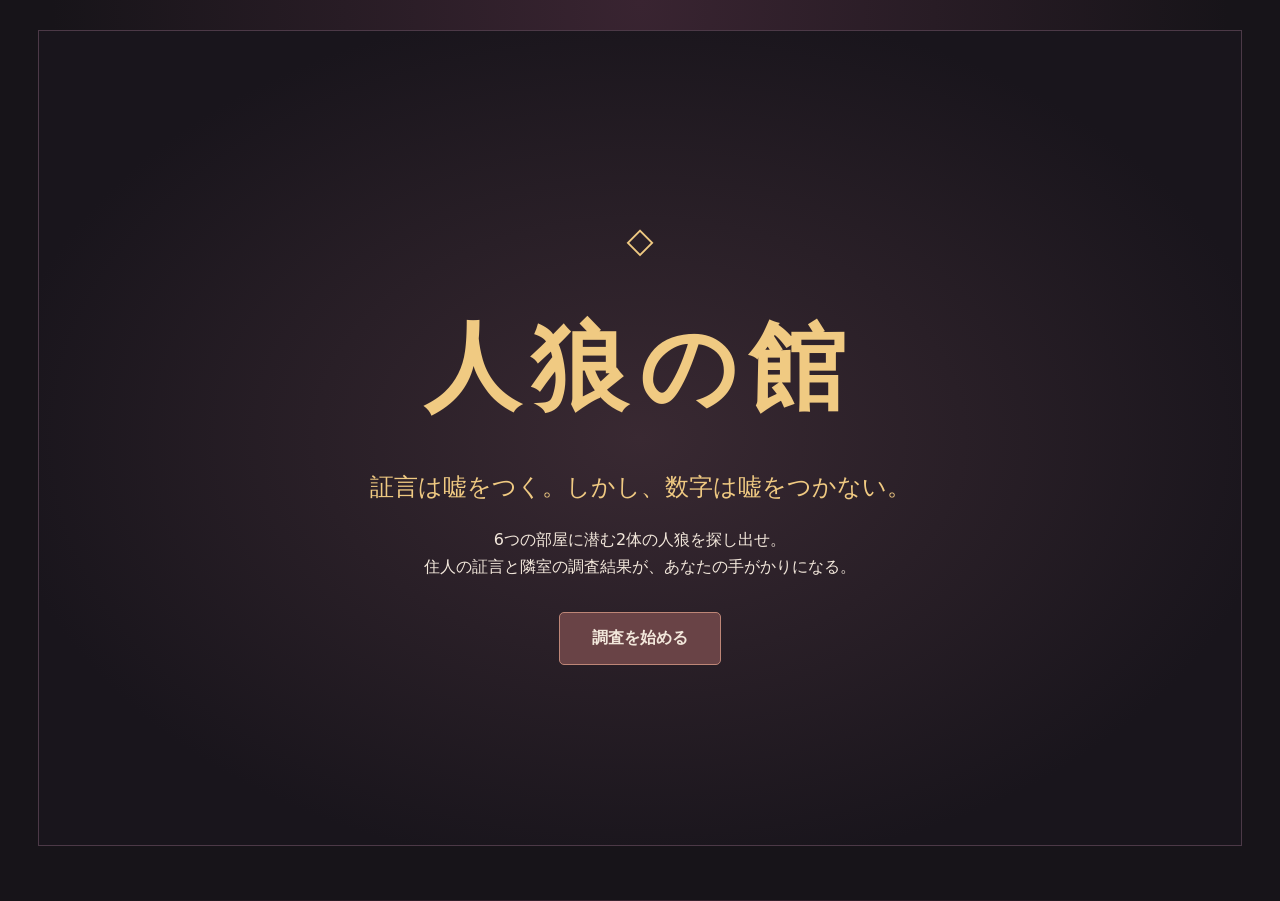
==== standalone.html @ a3e04810 "Implement playable 人狼の館 browser prototype" ====
<!doctype html>
<html lang="ja">
<head>
<meta charset="utf-8">
<meta name="viewport" content="width=device-width, initial-scale=1">
<meta name="theme-color" content="#17141a">
<title>人狼の館</title>
<style>
:root{color-scheme:dark;--bg:#171419;--panel:#211c24;--edge:#4c3947;--ink:#f2e7db;--muted:#c2b0ba;--gold:#f0ca82;--red:#f0a8aa;font:16px/1.65 system-ui,sans-serif}
*{box-sizing:border-box}body{margin:0;min-height:100vh;color:var(--ink);background:radial-gradient(ellipse at top,#392431,var(--bg) 65%)}main{width:min(1380px,100%);padding:30px clamp(14px,3vw,42px) 54px;margin:auto}
h1,h2,h3,p{margin:0}h1,h2{font-family:"Yu Mincho",YuMincho,"Hiragino Mincho ProN",serif}h1{font-size:clamp(1.6rem,3vw,2.6rem);letter-spacing:.12em}h2{font-size:1.45rem}button{font:inherit;cursor:pointer;color:var(--ink);background:#322936;border:1px solid #70586d;border-radius:5px;padding:8px 13px;min-height:44px}button:hover:not(:disabled){background:#4a3749}button:disabled{opacity:.55;cursor:default}button:focus-visible,summary:focus-visible,.corridor:focus-visible{outline:2px solid var(--gold);outline-offset:2px}.primary{background:#694346;border-color:#be8677;font-weight:700}.danger{color:var(--red);background:#39272f}.cover{min-height:calc(100vh - 84px);display:grid;justify-items:center;align-content:center;gap:20px;text-align:center;padding:25px;border:1px solid var(--edge);background:radial-gradient(ellipse at center,#392932,#19151c 76%)}.cover h1{font-size:clamp(2.8rem,10vw,6rem);color:var(--gold)}.crest{color:var(--gold);font-size:2.2rem}.tagline{font-family:"Yu Mincho",serif;color:var(--gold);font-size:clamp(1rem,3vw,1.5rem)}.cover .primary{margin-top:12px;padding:12px 32px}
.top,.section-heading{display:flex;align-items:center;justify-content:space-between;gap:8px 24px;flex-wrap:wrap}.top{border-bottom:1px solid var(--edge);padding-bottom:12px}.top b,.stats b,.reading strong{color:var(--gold)}.stats{display:flex;flex-wrap:wrap;gap:5px 22px;margin:15px 0 24px}.stats span,.section-heading p,.mobile-note,.ledger li{color:var(--muted)}.section-heading{margin-bottom:10px}.corridor{overflow-x:auto;padding:3px 0 10px}.rooms{display:grid;grid-template-columns:repeat(6,minmax(150px,1fr));gap:10px;min-width:950px}
.room{display:grid;grid-template-rows:auto 100px auto minmax(90px,1fr) auto auto;gap:8px;text-align:center;padding:10px;background:var(--panel);border:1px solid var(--edge);border-radius:9px}.room h3{font-family:Georgia,serif;color:var(--gold);font-size:1.6rem}.room h3 small{font: .75rem system-ui;margin-left:3px}.portrait{position:relative;overflow:hidden;border-radius:70px 70px 4px 4px;border:1px solid var(--edge);background:radial-gradient(ellipse at 50% 45%,#67444f,#332733 70%)}.portrait span{position:absolute;left:50%;bottom:-25px;width:74px;height:78px;transform:translateX(-50%);border-radius:48% 48% 0 0;background:#151117}.portrait span::before{content:"";position:absolute;left:50%;top:-34px;width:36px;height:44px;transform:translateX(-50%);border-radius:48%;background:#151117}.revealed .portrait{filter:grayscale(1)}.identity{font-size:.8rem;color:var(--muted)}.speech{font-size:.88rem;text-align:left;padding:9px;background:#2c2430;border-radius:5px}.reading{min-height:56px;display:flex;align-items:center;justify-content:center;gap:8px;border-top:1px solid var(--edge);font-size:.75rem;color:var(--muted)}.reading strong{font:700 2.25rem Georgia,serif}.actions{display:grid;grid-template-columns:1fr 1fr;gap:4px}.actions button{padding:5px;font-size:.85rem}
.scene,.ledger{margin:20px 0;padding:16px 20px;border:1px solid var(--edge);border-radius:8px;background:#231b25}.scene p{margin:8px 0 14px}.night{background:#241821;animation:dusk .65s ease-out}.won h2{color:var(--gold)}.lost h2{color:var(--red)}@keyframes dusk{from{opacity:.35;transform:translateY(-5px)}to{opacity:1;transform:none}}.ledger details{margin-top:15px}.ledger summary{cursor:pointer;padding:7px 0}.ledger h3{margin-top:12px}.ledger ul{margin:4px 0;padding-left:24px}.pairs{margin-top:10px}.pairs ul{display:flex;flex-wrap:wrap;gap:4px 28px}.mobile-note{display:none;font-size:.8rem}.sr-only{position:absolute;width:1px;height:1px;overflow:hidden;clip-path:inset(50%);white-space:nowrap}@media(max-width:1020px){.mobile-note{display:block}}@media(max-width:520px){main{padding-top:18px}.room{padding:8px}.section-heading p{font-size:.9rem}}@media(prefers-reduced-motion:reduce){.night{animation:none}}
</style>

</head>
<body>
<main id="app"></main>
<div id="announcement" class="sr-only" role="status" aria-live="polite"></div>
<script>
(() => {
  'use strict';
  const rooms = [1, 2, 3, 4, 5, 6];
  const layouts = rooms.flatMap(a => rooms.filter(b => b > a).map(b => [a, b]));
  const adjacent = room => rooms.filter(other => Math.abs(other - room) === 1);
  const count = (wolves, alive, targets) =>
    targets.filter(room => alive.includes(room) && wolves.includes(room)).length;
  const role = (wolves, room) => wolves.includes(room) ? '人狼' : '村人';
  const truth = (claim, wolves, alive) => claim.kind === 'role'
    ? role(wolves, claim.room) === claim.value
    : count(wolves, alive, claim.targets) === claim.value;

  function infer(events) {
    return layouts.filter(wolves => events.every(event => {
      if (event.kind === 'reveal') return role(wolves, event.room) === event.role;
      if (event.kind === 'testimony' && wolves.includes(event.speaker)) return true;
      return truth(event.claim, wolves, event.alive);
    })).map(pair => [...pair]);
  }

  function canSolve(candidates, alive, budget, searched = []) {
    if (!candidates.length) return false;
    if (alive.some(room => candidates.every(pair => pair.includes(room)))) return true;
    if (!budget) return false;
    return alive.filter(room => !searched.includes(room)).some(room => {
      const targets = adjacent(room);
      const groups = [[], [], []];
      for (const pair of candidates) groups[count(pair, alive, targets)].push(pair);
      const nonempty = groups.filter(group => group.length);
      return nonempty.length > 1 && nonempty.every(group => canSolve(group, alive, budget - 1, [...searched, room]));
    });
  }

  function options(speaker) {
    const roles = rooms.filter(room => room !== speaker).flatMap(room =>
      ['人狼', '村人'].map(value => ({ kind: 'role', room, value })));
    const groups = [adjacent(speaker), [1, 2, 3], [2, 3, 4], [3, 4, 5], [4, 5, 6]];
    return [...roles, ...groups.flatMap((targets, index) =>
      Array.from({ length: Math.min(2, targets.length) + 1 }, (_, value) =>
        ({ kind: 'count', targets, value, neighbor: index === 0 })))];
  }

  function createGame(random = Math.random) {
    const pick = values => values[Math.floor(random() * values.length)];
    const wolves = pick(layouts);
    let alive = [...rooms];
    let day = 0;
    let phase;
    let remaining;
    const events = [];
    const villagers = () => alive.filter(room => !wolves.includes(room));
    const livingWolves = () => alive.filter(room => wolves.includes(room));
    const order = values => values.map(value => ({ value, roll: random() }))
      .sort((a, b) => a.roll - b.roll).map(entry => entry.value);

    function beginDay() {
      day++;
      phase = 'day';
      remaining = 2;
      const speakers = order(alive);
      const lying = new Set(livingWolves().filter(() => random() < 0.65));
      function build(fallback = false) {
        const batch = [];
        const liveWolves = order(livingWolves());
        let villagerIndex = 0;
        for (const speaker of speakers) {
          const isWolf = wolves.includes(speaker);
          const candidates = options(speaker).filter(claim =>
            truth(claim, wolves, alive) !== lying.has(speaker));
          let claim;
          if (fallback && !isWolf) {
            claim = { kind: 'role', room: liveWolves[villagerIndex++ % liveWolves.length], value: '人狼' };
          } else if (isWolf) {
            const publicPairs = infer(events);
            const ranked = order(candidates).map(candidate => {
              const plausible = publicPairs.filter(pair =>
                (!lying.has(speaker) || !pair.includes(speaker)) && truth(candidate, pair, alive)).length;
              const misdirect = candidate.kind === 'role' && alive.includes(candidate.room)
                && !truth(candidate, wolves, alive) ? 2 : 0;
              return { candidate, score: plausible + misdirect };
            }).sort((a, b) => b.score - a.score);
            claim = ranked[0].candidate;
          } else {
            claim = pick(candidates);
          }
          batch.push({ kind: 'testimony', day, speaker, claim, alive });
        }
        return batch;
      }
      for (let attempt = 0; attempt < 24; attempt++) {
        const batch = build();
        if (canSolve(infer([...events, ...batch]), alive, remaining)) {
          events.push(...batch);
          return;
        }
      }
      // Give each living wolf multiple truthful accusers if randomized clues leave ambiguity.
      events.push(...build(true));
    }

    function finish() {
      if (!livingWolves().length) phase = 'won';
      else if (villagers().length <= livingWolves().length) phase = 'lost';
      else return false;
      for (const room of alive) reveal(room, 'end');
      return true;
    }

    function reveal(room, cause) {
      events.push({ kind: 'reveal', day, room, role: role(wolves, room), cause });
      if (cause !== 'end') alive = alive.filter(other => other !== room);
    }

    const canAct = room => phase === 'day' && alive.includes(room);
    beginDay();
    return Object.freeze({
      view() {
        return JSON.parse(JSON.stringify({
          day, phase, remaining, alive, villagers: villagers().length,
          wolves: livingWolves().length, events, candidates: infer(events)
        }));
      },
      investigate(room) {
        if (!canAct(room) || !remaining ||
          events.some(event => event.kind === 'investigation' && event.day === day && event.room === room)) return false;
        const targets = adjacent(room);
        events.push({ kind: 'investigation', day, room, alive,
          claim: { kind: 'count', targets, value: count(wolves, alive, targets) } });
        remaining--;
        return true;
      },
      seal(room) {
        if (!canAct(room)) return false;
        reveal(room, 'sealed');
        if (!finish()) phase = 'night';
        return true;
      },
      advanceNight() {
        if (phase !== 'night') return false;
        if (livingWolves().length && villagers().length) {
          const ranked = order(villagers()).map(room => ({
            room, score: infer(events.filter(event =>
              !(event.kind === 'testimony' && event.speaker === room && event.day === day))).length
          })).sort((a, b) => b.score - a.score);
          reveal(ranked[0].room, 'attacked');
        } else {
          events.push({ kind: 'skipped', day, reason: livingWolves().length ? '生存村人がいません' : '生存人狼がいません' });
        }
        if (!finish()) beginDay();
        return true;
      }
    });
  }

  function describe(claim) {
    if (claim.kind === 'role') return claim.room + '号室の元の役職は' + claim.value + 'です。';
    const location = claim.neighbor ? '私の隣' :
      claim.targets[0] + '〜' + claim.targets.at(-1) + '号室';
    return location + 'に生存人狼が' + claim.value + '体います。';
  }

  const api = { createGame, infer, truth, adjacent, canSolve, describe };
  if (typeof module === 'object' && module.exports) module.exports = api;
  else globalThis.Mansion = api;
})();

(() => {
  'use strict';
  const app = document.querySelector('#app');
  const announcement = document.querySelector('#announcement');
  let game;
  let notice = '';
  let showPairs = false;
  const captions = { sealed: '封鎖', attacked: '襲撃', end: '試合終了時の公開' };

  function start() {
    game = Mansion.createGame();
    notice = '';
    showPairs = false;
    render();
    app.querySelector('h1').focus();
  }

  function eventText(event) {
    if (event.kind === 'reveal') return captions[event.cause] + ' · ' + event.room + '号室（' + event.role + '）';
    if (event.kind === 'skipped') return '襲撃なし · ' + event.reason;
    if (event.kind === 'investigation') return event.room + '号室を調査 · 隣接する生存人狼 ' + event.claim.value + '体';
    return event.speaker + '号室「' + Mansion.describe(event.claim) + '」';
  }

  function roomCard(room, state) {
    const report = state.events.find(event => event.kind === 'testimony' && event.day === state.day && event.speaker === room);
    const evidence = state.events.findLast(event => event.kind === 'investigation' && event.room === room);
    const reveal = state.events.find(event => event.kind === 'reveal' && event.room === room);
    const active = state.phase === 'day' && state.alive.includes(room);
    return `<article class="room ${reveal ? 'revealed' : ''}">
      <h3>${room}<small>号室</small></h3>
      <div class="portrait" aria-hidden="true"><span></span></div>
      <p class="identity">${reveal ? reveal.role + (reveal.cause === 'end' ? '' : ' · ' + captions[reveal.cause]) : '正体不明'}</p>
      <p class="speech">${report ? '「' + Mansion.describe(report.claim) + '」' : '—'}</p>
      <div class="reading">${evidence ? '<strong>' + evidence.claim.value + '</strong><span>隣接する生存人狼<br>' + evidence.day + '日目の調査</span>' : '調査結果なし'}</div>
      <div class="actions">
        <button data-action="investigate" data-room="${room}" aria-label="${room}号室を調査" ${!active || !state.remaining || evidence?.day === state.day ? 'disabled' : ''}>調査</button>
        <button class="danger" data-action="seal" data-room="${room}" aria-label="${room}号室を封鎖" ${!active ? 'disabled' : ''}>封鎖</button>
      </div>
    </article>`;
  }

  function render() {
    if (!game) {
      app.innerHTML = `<section class="cover">
        <div class="crest" aria-hidden="true">◇</div>
        <h1>人狼の館</h1>
        <p class="tagline">証言は嘘をつく。しかし、数字は嘘をつかない。</p>
        <p>6つの部屋に潜む2体の人狼を探し出せ。<br>住人の証言と隣室の調査結果が、あなたの手がかりになる。</p>
        <button data-action="start" class="primary">調査を始める</button>
      </section>`;
      return;
    }
    const state = game.view();
    const night = state.phase === 'night';
    const ended = ['won', 'lost'].includes(state.phase);
    const phase = night ? '夜' : ended ? '終幕' : '昼';
    const detailsOpen = app.querySelector('#history')?.open ?? false;
    app.innerHTML = `
      <header class="top"><h1 tabindex="-1">人狼の館</h1><span>${state.day}日目 <b>· ${phase}</b></span></header>
      <div class="stats"><span>生存村人 <b>${state.villagers}</b></span><span>生存人狼 <b>${state.wolves}</b></span><span>残り調査 <b>${night || ended ? '—' : state.remaining + ' / 2'}</b></span></div>
      ${ended ? `<section class="scene ${state.phase}"><h2>${state.phase === 'won' ? '勝利' : '敗北'}</h2>
        <p>${notice} ${state.phase === 'won' ? 'すべての人狼を封鎖しました。' : '生存村人が生存人狼以下になりました。'}</p>
        <button data-action="start" class="primary">もう一度遊ぶ</button></section>` :
        night ? `<section class="scene night"><h2>夜が訪れた</h2><p>${notice} 館の灯りが消え、人狼が動き出す。</p>
          <button data-action="night" class="primary">襲撃の結果を見る</button></section>` : ''}
      <section aria-labelledby="rooms-title">
        <div class="section-heading"><h2 id="rooms-title" tabindex="-1">館の六室</h2><p>${!ended && !night && notice ? notice : '調査で分かるのは、選んだ部屋の左右にいる生存人狼の合計です。'}</p></div>
        <div class="corridor" tabindex="0" aria-label="部屋一覧。狭い画面では横にスクロールできます。">
          <div class="rooms">${Array.from({ length: 6 }, (_, i) => roomCard(i + 1, state)).join('')}</div>
        </div>
        <p class="mobile-note">横にスクロールして全室を見る</p>
      </section>
      <section class="ledger">
        <button data-action="pairs" aria-expanded="${showPairs}">${showPairs ? '推理候補を隠す' : '推理候補を見る'}</button>
        ${showPairs ? '<div class="pairs"><p>公開された証言と調査結果に合う、開始時の人狼配置は ' + state.candidates.length + ' 通りです。</p><ul>' +
          state.candidates.map(pair => '<li>' + pair.join('・') + '号室</li>').join('') + '</ul></div>' : ''}
        <details id="history" ${detailsOpen ? 'open' : ''}><summary>調査・証言・公開の履歴</summary>
          ${Array.from({ length: state.day }, (_, i) => state.day - i).map(day =>
            '<h3>' + day + '日目</h3><ul>' + state.events.filter(event => event.day === day)
              .map(event => '<li>' + eventText(event) + '</li>').join('') + '</ul>').join('')}
        </details>
      </section>`;
  }

  app.addEventListener('click', event => {
    const button = event.target.closest('button[data-action]');
    if (!button) return;
    const { action, room: number } = button.dataset;
    if (action === 'start') { start(); return; }
    const room = Number(number);
    const previousScroll = app.querySelector('.corridor').scrollLeft;
    if (action === 'pairs') showPairs = !showPairs;
    if (action === 'investigate' && game.investigate(room)) {
      notice = eventText(game.view().events.at(-1));
    }
    if (action === 'seal') {
      if (!window.confirm(room + '号室を封鎖しますか？ 封鎖は1日1回です。')) return;
      if (game.seal(room)) notice = eventText(game.view().events.findLast(e => e.cause === 'sealed'));
    }
    if (action === 'night') {
      const before = game.view().events.length;
      if (game.advanceNight()) {
        const result = game.view().events.slice(before).find(e => e.cause === 'attacked' || e.kind === 'skipped');
        if (result) notice = eventText(result);
      }
    }
    render();
    app.querySelector('.corridor').scrollLeft = previousScroll;
    const target = action === 'pairs' ? app.querySelector('[data-action="pairs"]')
      : app.querySelector('.scene button') || (action === 'investigate'
        ? app.querySelector('[data-action="seal"][data-room="' + room + '"]')
        : app.querySelector('#rooms-title'));
    target?.focus({ preventScroll: true });
    if (action !== 'pairs') announcement.textContent = notice;
  });
  render();
})();
</script>
</body>
</html>
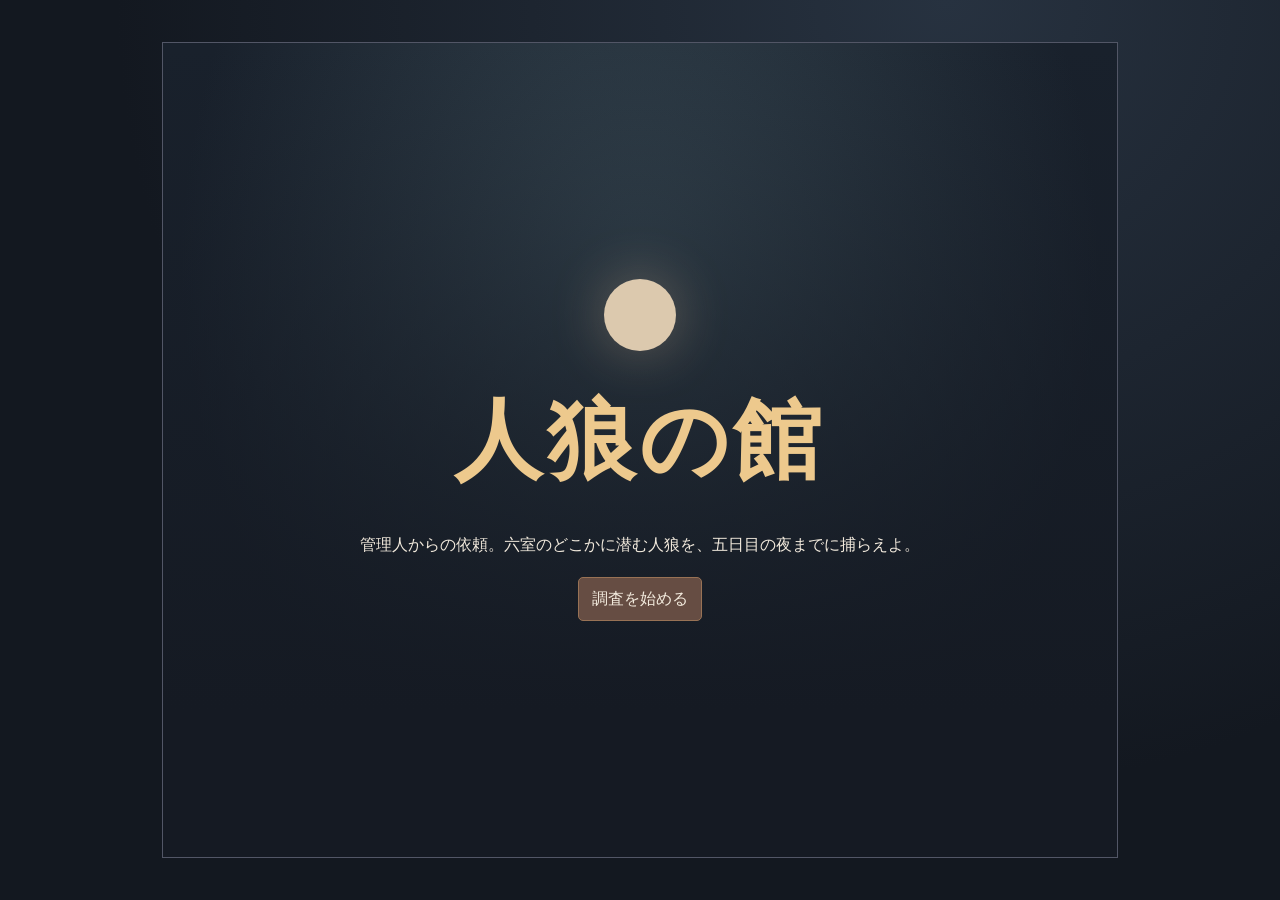
==== commit 0a43875a: "Remake 人狼の館 as a 2D investigation and capture game" ====
--- a/standalone.html
+++ b/standalone.html
@@ -3,184 +3,277 @@
 <head>
 <meta charset="utf-8">
 <meta name="viewport" content="width=device-width, initial-scale=1">
-<meta name="theme-color" content="#17141a">
+<meta name="theme-color" content="#131820">
 <title>人狼の館</title>
 <style>
-:root{color-scheme:dark;--bg:#171419;--panel:#211c24;--edge:#4c3947;--ink:#f2e7db;--muted:#c2b0ba;--gold:#f0ca82;--red:#f0a8aa;font:16px/1.65 system-ui,sans-serif}
-*{box-sizing:border-box}body{margin:0;min-height:100vh;color:var(--ink);background:radial-gradient(ellipse at top,#392431,var(--bg) 65%)}main{width:min(1380px,100%);padding:30px clamp(14px,3vw,42px) 54px;margin:auto}
-h1,h2,h3,p{margin:0}h1,h2{font-family:"Yu Mincho",YuMincho,"Hiragino Mincho ProN",serif}h1{font-size:clamp(1.6rem,3vw,2.6rem);letter-spacing:.12em}h2{font-size:1.45rem}button{font:inherit;cursor:pointer;color:var(--ink);background:#322936;border:1px solid #70586d;border-radius:5px;padding:8px 13px;min-height:44px}button:hover:not(:disabled){background:#4a3749}button:disabled{opacity:.55;cursor:default}button:focus-visible,summary:focus-visible,.corridor:focus-visible{outline:2px solid var(--gold);outline-offset:2px}.primary{background:#694346;border-color:#be8677;font-weight:700}.danger{color:var(--red);background:#39272f}.cover{min-height:calc(100vh - 84px);display:grid;justify-items:center;align-content:center;gap:20px;text-align:center;padding:25px;border:1px solid var(--edge);background:radial-gradient(ellipse at center,#392932,#19151c 76%)}.cover h1{font-size:clamp(2.8rem,10vw,6rem);color:var(--gold)}.crest{color:var(--gold);font-size:2.2rem}.tagline{font-family:"Yu Mincho",serif;color:var(--gold);font-size:clamp(1rem,3vw,1.5rem)}.cover .primary{margin-top:12px;padding:12px 32px}
-.top,.section-heading{display:flex;align-items:center;justify-content:space-between;gap:8px 24px;flex-wrap:wrap}.top{border-bottom:1px solid var(--edge);padding-bottom:12px}.top b,.stats b,.reading strong{color:var(--gold)}.stats{display:flex;flex-wrap:wrap;gap:5px 22px;margin:15px 0 24px}.stats span,.section-heading p,.mobile-note,.ledger li{color:var(--muted)}.section-heading{margin-bottom:10px}.corridor{overflow-x:auto;padding:3px 0 10px}.rooms{display:grid;grid-template-columns:repeat(6,minmax(150px,1fr));gap:10px;min-width:950px}
-.room{display:grid;grid-template-rows:auto 100px auto minmax(90px,1fr) auto auto;gap:8px;text-align:center;padding:10px;background:var(--panel);border:1px solid var(--edge);border-radius:9px}.room h3{font-family:Georgia,serif;color:var(--gold);font-size:1.6rem}.room h3 small{font: .75rem system-ui;margin-left:3px}.portrait{position:relative;overflow:hidden;border-radius:70px 70px 4px 4px;border:1px solid var(--edge);background:radial-gradient(ellipse at 50% 45%,#67444f,#332733 70%)}.portrait span{position:absolute;left:50%;bottom:-25px;width:74px;height:78px;transform:translateX(-50%);border-radius:48% 48% 0 0;background:#151117}.portrait span::before{content:"";position:absolute;left:50%;top:-34px;width:36px;height:44px;transform:translateX(-50%);border-radius:48%;background:#151117}.revealed .portrait{filter:grayscale(1)}.identity{font-size:.8rem;color:var(--muted)}.speech{font-size:.88rem;text-align:left;padding:9px;background:#2c2430;border-radius:5px}.reading{min-height:56px;display:flex;align-items:center;justify-content:center;gap:8px;border-top:1px solid var(--edge);font-size:.75rem;color:var(--muted)}.reading strong{font:700 2.25rem Georgia,serif}.actions{display:grid;grid-template-columns:1fr 1fr;gap:4px}.actions button{padding:5px;font-size:.85rem}
-.scene,.ledger{margin:20px 0;padding:16px 20px;border:1px solid var(--edge);border-radius:8px;background:#231b25}.scene p{margin:8px 0 14px}.night{background:#241821;animation:dusk .65s ease-out}.won h2{color:var(--gold)}.lost h2{color:var(--red)}@keyframes dusk{from{opacity:.35;transform:translateY(-5px)}to{opacity:1;transform:none}}.ledger details{margin-top:15px}.ledger summary{cursor:pointer;padding:7px 0}.ledger h3{margin-top:12px}.ledger ul{margin:4px 0;padding-left:24px}.pairs{margin-top:10px}.pairs ul{display:flex;flex-wrap:wrap;gap:4px 28px}.mobile-note{display:none;font-size:.8rem}.sr-only{position:absolute;width:1px;height:1px;overflow:hidden;clip-path:inset(50%);white-space:nowrap}@media(max-width:1020px){.mobile-note{display:block}}@media(max-width:520px){main{padding-top:18px}.room{padding:8px}.section-heading p{font-size:.9rem}}@media(prefers-reduced-motion:reduce){.night{animation:none}}
+:root{color-scheme:dark;--bg:#131820;--panel:#202832;--ink:#f1e9dc;--muted:#bcc2c3;--line:#525666;--gold:#edc98d;--green:#addac1;--red:#e8a5a9;font:16px/1.6 system-ui,sans-serif}
+*{box-sizing:border-box}body{margin:0;color:var(--ink);background:radial-gradient(ellipse at 74% 0,#273240,var(--bg) 62%);min-height:100vh}main{width:min(1040px,100%);margin:auto;padding:clamp(14px,4vw,42px)}h1,h2,h3,p{margin:0}h1,h2{font-family:"Yu Mincho",serif;letter-spacing:.05em}h2{font-size:clamp(1.4rem,4vw,2rem)}button,textarea{font:inherit}button{cursor:pointer;color:var(--ink);min-height:44px;border:1px solid #696777;background:#303642;border-radius:5px;padding:8px 13px}button:hover:not(:disabled){border-color:var(--gold);background-color:#48414a}button:disabled{opacity:.52;cursor:default}button:focus-visible,textarea:focus-visible,.hall-scroll:focus-visible{outline:2px solid var(--gold);outline-offset:3px}.primary,.active{background:#664d43;border-color:#987255}.muted,small{color:var(--muted)}.muted{margin-bottom:12px}header,.toolbar,.status,.room-header{display:flex;align-items:center;gap:8px 14px;flex-wrap:wrap}header{margin-bottom:20px;padding-bottom:12px;border-bottom:1px solid var(--line);justify-content:space-between}header h1{font-size:clamp(1.25rem,3vw,1.8rem)}.status{color:var(--gold)}.toolbar,.room-header{margin:12px 0}.room-header{justify-content:space-between}
+.cover{position:relative;isolation:isolate;min-height:calc(100vh - 84px);padding:24px;display:grid;align-content:center;justify-items:center;text-align:center;gap:20px;border:1px solid var(--line);background:linear-gradient(0deg,#151a23 18%,transparent),radial-gradient(ellipse at 50% 27%,#34444f,#19212c 68%)}.cover h1{font-size:clamp(2.7rem,11vw,5.5rem);color:var(--gold)}.cover p{max-width:35rem}.moon{width:72px;height:72px;border-radius:50%;background:#dcc9ae;box-shadow:0 0 55px #e4c19855}
+.hall-scroll{overflow-x:auto;padding:4px 0 9px}.hall{min-width:665px;border:1px solid var(--line);padding:25px 15px 13px;background:linear-gradient(180deg,#252832 0%,#48414a 57%,#262933 58%,#161d27 100%);box-shadow:inset 0 0 45px #12151d}.doors{display:grid;grid-template-columns:repeat(6,1fr);gap:9px}.door-bay{text-align:center}.door{position:relative;width:min(100%,112px);height:clamp(115px,20vw,177px);display:grid;align-content:start;justify-items:center;padding-top:15px;margin-bottom:9px;color:var(--gold);border:5px solid #71564e;border-bottom-color:#383037;border-radius:3px 3px 0 0;background:linear-gradient(100deg,#4e3c41,#2e2831);box-shadow:0 3px 7px #0a0c11,inset 0 0 0 2px #302733}.door::before{content:"";width:28px;height:4px;margin-bottom:7px;border-radius:60%;background:var(--gold);box-shadow:0 0 19px #f4bb77aa}.door strong{color:#f3d9a9;border:1px solid #866d59;padding:0 7px;font-family:Georgia,serif}.knob{position:absolute;top:60%;right:14%;width:8px;height:8px;border-radius:50%;background:#c29965}.bay-label{display:block;color:var(--muted);font-size:.73rem}.passages{display:grid;grid-template-columns:repeat(5,1fr);gap:7px;margin:14px 7% 0}.edge{font-size:.8rem;padding:3px}
+.room-scene{position:relative;isolation:isolate;min-height:325px;aspect-ratio:2.25;border:1px solid var(--line);border-radius:5px;overflow:hidden;background:linear-gradient(177deg,#282d39 0 54%,transparent 54.2%),repeating-linear-gradient(6deg,#48414b 0 3px,#393341 3px 24px);box-shadow:inset 0 0 70px #111722}.room-scene::before{content:"";position:absolute;inset:10% 7% 22%;background:radial-gradient(ellipse,#bc8a582a,transparent 65%);pointer-events:none}.prop{position:absolute;width:21%;height:36%;padding:0;border:1px solid transparent;border-radius:7px;background:transparent;display:grid;grid-template-rows:minmax(0,1fr) auto;justify-items:center;align-items:end;line-height:1.15}.prop svg,.trace svg{width:100%;height:100%;filter:drop-shadow(2px 5px 3px #12161e)}.prop span,.trace span{background:#1b202be8;padding:3px 5px;border-radius:3px;font-size:clamp(.68rem,2vw,.83rem)}.prop:hover:not(:disabled),.prop.selected{background:#d8b47818;border-color:#a58c68}.prop-window{top:3%;left:39%}.prop-clock{width:12%;height:23%;top:7%;left:63%}.prop-shelf{top:9%;left:4%;height:42%}.prop-closet{top:15%;right:3%;height:46%}.prop-desk{top:43%;left:23%;width:27%}.prop-bed{top:54%;right:22%;width:28%}.prop-bin{top:52%;left:2%;width:15%;height:27%}.prop-shoes{top:67%;right:3%;width:17%;height:24%}.traces{position:absolute;top:78%;left:4%;display:flex;gap:3px}.trace{padding:0;width:clamp(40px,8vw,73px);height:63px;display:grid;grid-template-rows:1fr auto;justify-items:center;background:#25232b99;color:var(--gold);line-height:1.1;border-color:#957b5b}
+.inspection,.memos{display:grid;gap:10px;grid-template-columns:repeat(2,minmax(0,1fr));margin-top:10px}.inspection section,.notebook section,.result{padding:14px;border:1px solid var(--line);background:var(--panel);border-radius:5px}.inspection button{margin:6px 3px 0 0}.inspection p{margin-top:4px;color:var(--muted)}.feedback{margin:12px 0;color:var(--gold);min-height:1.6em}.feedback:empty{display:none}.notebook{display:grid;gap:10px}.notebook ol{padding-left:24px;margin:6px 0 0}.notebook li+li{margin-top:5px}.notebook strong{color:var(--gold);font-size:.89rem}.memos textarea{display:block;width:100%;resize:vertical;background:#171c25;color:var(--ink);border:1px solid var(--line);border-radius:4px;padding:6px}.result{animation:appear .45s ease-out}.result p{margin:7px 0}.result button{margin-top:10px}.caught h2{color:var(--green)}.escaped h2{color:var(--red)}@keyframes appear{from{opacity:.35;transform:translateY(7px)}to{opacity:1;transform:none}}@media(max-width:520px){.inspection{grid-template-columns:1fr}.status{gap:4px 10px}.room-scene{aspect-ratio:auto}.prop-clock{width:15%}}@media(prefers-reduced-motion:reduce){.result{animation:none}}
 </style>
 
 </head>
 <body>
 <main id="app"></main>
-<div id="announcement" class="sr-only" role="status" aria-live="polite"></div>
 <script>
 (() => {
   'use strict';
-  const rooms = [1, 2, 3, 4, 5, 6];
-  const layouts = rooms.flatMap(a => rooms.filter(b => b > a).map(b => [a, b]));
-  const adjacent = room => rooms.filter(other => Math.abs(other - room) === 1);
-  const count = (wolves, alive, targets) =>
-    targets.filter(room => alive.includes(room) && wolves.includes(room)).length;
-  const role = (wolves, room) => wolves.includes(room) ? '人狼' : '村人';
-  const truth = (claim, wolves, alive) => claim.kind === 'role'
-    ? role(wolves, claim.room) === claim.value
-    : count(wolves, alive, claim.targets) === claim.value;
-
-  function infer(events) {
-    return layouts.filter(wolves => events.every(event => {
-      if (event.kind === 'reveal') return role(wolves, event.room) === event.role;
-      if (event.kind === 'testimony' && wolves.includes(event.speaker)) return true;
-      return truth(event.claim, wolves, event.alive);
-    })).map(pair => [...pair]);
-  }
-
-  function canSolve(candidates, alive, budget, searched = []) {
-    if (!candidates.length) return false;
-    if (alive.some(room => candidates.every(pair => pair.includes(room)))) return true;
-    if (!budget) return false;
-    return alive.filter(room => !searched.includes(room)).some(room => {
-      const targets = adjacent(room);
-      const groups = [[], [], []];
-      for (const pair of candidates) groups[count(pair, alive, targets)].push(pair);
-      const nonempty = groups.filter(group => group.length);
-      return nonempty.length > 1 && nonempty.every(group => canSolve(group, alive, budget - 1, [...searched, room]));
-    });
-  }
-
-  function options(speaker) {
-    const roles = rooms.filter(room => room !== speaker).flatMap(room =>
-      ['人狼', '村人'].map(value => ({ kind: 'role', room, value })));
-    const groups = [adjacent(speaker), [1, 2, 3], [2, 3, 4], [3, 4, 5], [4, 5, 6]];
-    return [...roles, ...groups.flatMap((targets, index) =>
-      Array.from({ length: Math.min(2, targets.length) + 1 }, (_, value) =>
-        ({ kind: 'count', targets, value, neighbor: index === 0 })))];
-  }
-
-  function createGame(random = Math.random) {
-    const pick = values => values[Math.floor(random() * values.length)];
-    const wolves = pick(layouts);
-    let alive = [...rooms];
-    let day = 0;
-    let phase;
-    let remaining;
-    const events = [];
-    const villagers = () => alive.filter(room => !wolves.includes(room));
-    const livingWolves = () => alive.filter(room => wolves.includes(room));
-    const order = values => values.map(value => ({ value, roll: random() }))
-      .sort((a, b) => a.roll - b.roll).map(entry => entry.value);
-
-    function beginDay() {
-      day++;
-      phase = 'day';
-      remaining = 2;
-      const speakers = order(alive);
-      const lying = new Set(livingWolves().filter(() => random() < 0.65));
-      function build(fallback = false) {
-        const batch = [];
-        const liveWolves = order(livingWolves());
-        let villagerIndex = 0;
-        for (const speaker of speakers) {
-          const isWolf = wolves.includes(speaker);
-          const candidates = options(speaker).filter(claim =>
-            truth(claim, wolves, alive) !== lying.has(speaker));
-          let claim;
-          if (fallback && !isWolf) {
-            claim = { kind: 'role', room: liveWolves[villagerIndex++ % liveWolves.length], value: '人狼' };
-          } else if (isWolf) {
-            const publicPairs = infer(events);
-            const ranked = order(candidates).map(candidate => {
-              const plausible = publicPairs.filter(pair =>
-                (!lying.has(speaker) || !pair.includes(speaker)) && truth(candidate, pair, alive)).length;
-              const misdirect = candidate.kind === 'role' && alive.includes(candidate.room)
-                && !truth(candidate, wolves, alive) ? 2 : 0;
-              return { candidate, score: plausible + misdirect };
-            }).sort((a, b) => b.score - a.score);
-            claim = ranked[0].candidate;
-          } else {
-            claim = pick(candidates);
-          }
-          batch.push({ kind: 'testimony', day, speaker, claim, alive });
-        }
-        return batch;
-      }
-      for (let attempt = 0; attempt < 24; attempt++) {
-        const batch = build();
-        if (canSolve(infer([...events, ...batch]), alive, remaining)) {
-          events.push(...batch);
-          return;
-        }
-      }
-      // Give each living wolf multiple truthful accusers if randomized clues leave ambiguity.
-      events.push(...build(true));
-    }
-
-    function finish() {
-      if (!livingWolves().length) phase = 'won';
-      else if (villagers().length <= livingWolves().length) phase = 'lost';
-      else return false;
-      for (const room of alive) reveal(room, 'end');
+
+  const residents = [
+    ['相沢 澪', '夜勤の看護師', '窓辺の椅子で夜明けを待っていた。', '明け方まで起きていた。廊下はよく響くわ。', true],
+    ['三崎 律', '会社員', '夜中に会社の書類を裁断した。', '夜中は寝ていました。紙の音なんて知りません。', false],
+    ['佐伯 灯', '大学生', '廊下の環境音を課題用に録音した。', '最初の夜、私のドアの向こうで重い足音を録音したよ。', true],
+    ['野上 駿', '配達員', '夜間配達の副業で外出した。', '夜中ずっと部屋にいたよ。', false],
+    ['倉橋 燈子', '古書店員', '獣化後に103号室へ潜んだ。古書店の帳簿は机に置いた。', '帳簿なら机にあります。真夜中に103号室へは行っていません。', false],
+    ['久世 透', '無職の青年', '管理用の音響受信機を修理した。', '受信機を直したよ。録音の照合には佐伯さんの音源が要る。', true]
+  ];
+  const rooms = residents.map(([name, job], index) => ({ number: 101 + index, name, job }));
+  const identity = 105;
+  const initialHideout = 103;
+  const roomExists = number => rooms.some(room => room.number === number);
+  const neighbors = number => [number - 1, number + 1].filter(roomExists);
+  const passage = (a, b) => Math.min(a, b);
+  const exhibits = [
+    ['desk', '机'], ['shelf', '本棚'], ['bed', 'ベッド'], ['closet', 'クローゼット'],
+    ['bin', 'ゴミ箱'], ['shoes', '靴'], ['clock', '時計'], ['window', '窓']
+  ];
+  const unique = {
+    101: { window: '窓枠に夜勤明けのシフト票が挟まっている。', bed: '夜勤用の仮眠記録。足音を聞いた時刻と一致する。' },
+    102: { bin: '裁断された取引書類。三崎は深夜も起きていた。' },
+    103: { desk: '最初の夜の録音。103号室内で、二重に響く足音が途切れている。', closet: '床板の下に古い寝床。最初の夜に獣が103号室に潜んでいた。' },
+    104: { shoes: '配達靴の底に深夜の配達票。野上の在室証言と矛盾する。' },
+    105: { desk: '帳簿に倉橋の筆跡で「獣化したら103の床下へ」とある。変身した住人と最初の潜伏先が分かる。', closet: '古着の内側に獣毛。修繕札には倉橋の名前がある。' },
+    106: { shelf: '久世が修理した受信機の作業記録。最初の録音と照合すると二重の足音を識別できる。' }
+  };
+  const traceTypes = [
+    ['泥の足跡', '泥の爪先が'], ['扉の爪痕', '扉に残った削りくずが'],
+    ['落ちた獣毛', '敷居に絡んだ毛の列が'], ['ずれた家具', '家具の擦過痕が']
+  ];
+
+  // The NPC receives only its own observations and publicly visible barriers.
+  function chooseMove({ hideout, alert, visits, searches, roomAlert, blocked, visibleCaptures }) {
+    if (alert < 50) return hideout;
+    const risk = room => (visits[room] || 0) * 3 + (searches[room] || 0) * 5
+      + (roomAlert[room] || 0) / 10 + (visibleCaptures.includes(room) ? 100 : 0);
+    const choices = neighbors(hideout).filter(room => passage(room, hideout) !== blocked)
+      .sort((a, b) => risk(a) - risk(b) || a - b);
+    if (!choices.length || (alert < 80 && risk(choices[0]) >= risk(hideout))) return hideout;
+    return choices[0];
+  }
+
+  function createGame() {
+    let day = 1;
+    let points = 5;
+    let phase = 'investigation';
+    let current = null;
+    let hideout = initialHideout;
+    let alert = 0;
+    let result = null;
+    let entered = new Set();
+    let mornings = [];
+    const visits = {};
+    const searches = {};
+    const roomAlert = {};
+    const observed = {};
+    const explored = {};
+    const notebook = [];
+    const traces = [];
+    const hypotheses = {};
+    const facts = new Set();
+    const traps = { capture: [], block: null, monitor: null };
+
+    function record(category, room, text, key) {
+      notebook.push({ day, category, room, text, key });
+      return text;
+    }
+
+    function spend(amount) {
+      if (phase !== 'investigation' || points < amount || !current) return false;
+      points -= amount;
       return true;
     }
 
-    function reveal(room, cause) {
-      events.push({ kind: 'reveal', day, room, role: role(wolves, room), cause });
-      if (cause !== 'end') alive = alive.filter(other => other !== room);
-    }
-
-    const canAct = room => phase === 'day' && alive.includes(room);
-    beginDay();
-    return Object.freeze({
+    function raise(amount) {
+      if (current !== hideout) return;
+      alert = Math.min(100, alert + amount);
+      roomAlert[current] = Math.min(100, (roomAlert[current] || 0) + amount);
+    }
+
+    function investigate(key, cost, action) {
+      const id = day + ':' + current + ':' + key;
+      if (explored[id] || !spend(cost)) return null;
+      const message = action();
+      explored[id] = true;
+      return message;
+    }
+
+    function reviewStatements() {
+      return rooms.filter(room => notebook.some(entry => entry.category === '住人の証言' && entry.room === room.number))
+        .map(({ number }) => {
+          const [, , fact, , honest] = residents[number - 101];
+          return { number, fact, honest };
+        });
+    }
+
+    function move(nextDay, blocked = null, visibleCaptures = []) {
+      const from = hideout;
+      hideout = chooseMove({ hideout, alert, visits, searches, roomAlert, blocked, visibleCaptures });
+      if (from === hideout) return null;
+      const index = traces.length % traceTypes.length;
+      const [label] = traceTypes[index];
+      const trace = { id: traces.length, night: day, available: nextDay, from, to: hideout, label, index };
+      traces.push(trace);
+      return trace;
+    }
+
+    return {
       view() {
         return JSON.parse(JSON.stringify({
-          day, phase, remaining, alive, villagers: villagers().length,
-          wolves: livingWolves().length, events, candidates: infer(events)
+          day, points, phase, current, rooms, entered: [...entered], observed, explored, notebook,
+          hypotheses, mornings, traps, result, hasAudio: facts.has('audio'),
+          traces: traces.filter(trace => trace.available <= day).map(({ id, night, from, label }) => ({ id, night, from, label }))
         }));
       },
-      investigate(room) {
-        if (!canAct(room) || !remaining ||
-          events.some(event => event.kind === 'investigation' && event.day === day && event.room === room)) return false;
-        const targets = adjacent(room);
-        events.push({ kind: 'investigation', day, room, alive,
-          claim: { kind: 'count', targets, value: count(wolves, alive, targets) } });
-        remaining--;
-        return true;
-      },
-      seal(room) {
-        if (!canAct(room)) return false;
-        reveal(room, 'sealed');
-        if (!finish()) phase = 'night';
-        return true;
-      },
-      advanceNight() {
-        if (phase !== 'night') return false;
-        if (livingWolves().length && villagers().length) {
-          const ranked = order(villagers()).map(room => ({
-            room, score: infer(events.filter(event =>
-              !(event.kind === 'testimony' && event.speaker === room && event.day === day))).length
-          })).sort((a, b) => b.score - a.score);
-          reveal(ranked[0].room, 'attacked');
-        } else {
-          events.push({ kind: 'skipped', day, reason: livingWolves().length ? '生存村人がいません' : '生存人狼がいません' });
+      enter(room) {
+        if (phase !== 'investigation' || !roomExists(room)) return false;
+        if (!entered.has(room)) {
+          if (points < 1) return false;
+          points--;
+          entered.add(room);
+          visits[room] = (visits[room] || 0) + 1;
+          current = room;
+          raise(10);
+          observed[room] = day;
         }
-        if (!finish()) beginDay();
+        current = room;
+        return true;
+      },
+      leave() { current = null; },
+      observe(item) {
+        if (phase !== 'investigation' || !current || !exhibits.some(([key]) => key === item)) return null;
+        const hints = {
+          desk: '天板には埃。引き出しは閉まっている。', shelf: '背表紙が少しずれている。',
+          bed: '掛け布団は整えてある。', closet: '扉に取っ手がある。中はここから見えない。',
+          bin: '紙くずが入っている。', shoes: '玄関に靴が揃えてある。',
+          clock: '秒針が廊下の音に重なる。', window: 'ガラスが外気で曇っている。'
+        };
+        return hints[item];
+      },
+      search(item) {
+        if (!exhibits.some(([key]) => key === item)) return null;
+        return investigate(item, 1, () => {
+          searches[current] = (searches[current] || 0) + 1;
+          raise(20);
+          const clue = unique[current]?.[item];
+          if (clue) {
+            if (current === 103 && item === 'desk') facts.add('audio');
+            if ((current === 103 && ['desk', 'closet'].includes(item)) || (current === 105 && item === 'desk')) raise(20);
+          }
+          return record(clue ? '物的証拠' : '調査記録', current, clue || '詳しく確認したが、事件に結びつく痕跡は見つからない。', item);
+        });
+      },
+      question() {
+        return investigate('question', 1, () => {
+          raise(15);
+          const witness = traces.findLast(trace => trace.available === day && neighbors(current).includes(trace.from));
+          const [, , , statement] = residents[current - 101];
+          record('住人の証言', current, statement, 'question');
+          if (witness) return record('目撃情報', current, '昨夜、' + witness.from + '号室の扉の前から足音がした。誰だったかまでは分からない。');
+          return statement;
+        });
+      },
+      examineTrace(id) {
+        const trace = traces.find(entry => entry.id === id && entry.from === current && entry.available <= day);
+        if (!trace || notebook.some(entry => entry.key === 'trace-' + id)) return null;
+        return investigate('trace-' + id, 1, () => {
+          searches[current] = (searches[current] || 0) + 1;
+          raise(20);
+          raise(20);
+          return record('逃走痕・確定', current, trace.night + '日目の夜、' + trace.from + '号室から ' + trace.to +
+            '号室へ。' + traceTypes[trace.index][1] + 'その方向に続いている。', 'trace-' + id);
+        });
+      },
+      verify() {
+        if (current !== 106 || !facts.has('audio')) return null;
+        return investigate('verify', 2, () => {
+          raise(20);
+          raise(20);
+          return record('検証・確定', current, '音源照合の結果、' + day + '日目の昼の潜伏先は ' + hideout + '号室。', 'verify');
+        });
+      },
+      note(room, text) {
+        if (!roomExists(room) || typeof text !== 'string' || phase === 'ended') return false;
+        hypotheses[room] = text.slice(0, 300);
+        return true;
+      },
+      endDay() {
+        if (phase !== 'investigation') return false;
+        current = null;
+        if (day === 5) {
+          phase = 'placement';
+          return true;
+        }
+        const trace = move(day + 1);
+        day++;
+        points = 5;
+        entered = new Set();
+        alert = trace ? 0 : Math.max(0, alert - 15);
+        mornings = trace ? [trace.from] : [];
+        if (trace) record('夜間の変化', trace.from, trace.night + '日目の夜、' + trace.from + '号室の入口に「' +
+          trace.label + '」。逃走元は判明。行き先は現地で詳しく調べられる。');
+        else record('夜間の変化', null, '昨夜、逃走痕の新たな発生はなかった。');
+        return true;
+      },
+      place(type, target) {
+        if (phase !== 'placement') return false;
+        if (type === 'capture' && roomExists(target)) {
+          const index = traps.capture.indexOf(target);
+          if (index >= 0) traps.capture.splice(index, 1);
+          else if (traps.capture.length < 2) traps.capture.push(target);
+          else return false;
+          return true;
+        }
+        if ((type !== 'block' && type !== 'monitor') || !roomExists(target) || target === 106) return false;
+        const other = type === 'block' ? 'monitor' : 'block';
+        if (target === traps[other]) return false;
+        traps[type] = traps[type] === target ? null : target;
+        return true;
+      },
+      execute() {
+        if (phase !== 'placement') return false;
+        const start = hideout;
+        // A loop in a room visited repeatedly by the player is conspicuous to a wolf hiding there.
+        const visible = traps.capture.filter(room => room === start && (visits[room] || 0) >= 2);
+        const approachAlert = Math.min(100, alert + 35 + (visible.length ? 25 : 0));
+        alert = approachAlert;
+        const trace = move(day, traps.block, visible);
+        if (trace) record('逃走痕・確定', trace.from, '作戦中、' + trace.from + '号室から ' + trace.to + '号室へ。' + trace.label + 'を確認。');
+        const caught = traps.capture.includes(hideout);
+        result = {
+          caught, identity, start, end: hideout, moved: Boolean(trace), statements: reviewStatements(),
+          monitored: traps.monitor === null ? null : Boolean(trace && passage(trace.from, trace.to) === traps.monitor),
+          reason: caught ? '潜伏先に仕掛けた捕獲罠が作動した。' :
+            traps.capture.length ? '人狼は捕獲罠に接触せず、作戦時間が終了した。' : '捕獲罠が用意されないまま、作戦時間が終了した。'
+        };
+        phase = 'ended';
+        return true;
+      },
+      expire() {
+        if (phase !== 'placement') return false;
+        result = {
+          caught: false, identity, start: hideout, end: hideout, moved: false,
+          monitored: null, reason: '期限までに捕獲作戦を実行しなかった。',
+          statements: reviewStatements()
+        };
+        phase = 'ended';
         return true;
       }
-    });
-  }
-
-  function describe(claim) {
-    if (claim.kind === 'role') return claim.room + '号室の元の役職は' + claim.value + 'です。';
-    const location = claim.neighbor ? '私の隣' :
-      claim.targets[0] + '〜' + claim.targets.at(-1) + '号室';
-    return location + 'に生存人狼が' + claim.value + '体います。';
-  }
-
-  const api = { createGame, infer, truth, adjacent, canSolve, describe };
+    };
+  }
+
+  const api = { createGame, chooseMove, exhibits, neighbors };
   if (typeof module === 'object' && module.exports) module.exports = api;
   else globalThis.Mansion = api;
 })();
@@ -188,118 +281,191 @@
 (() => {
   'use strict';
   const app = document.querySelector('#app');
-  const announcement = document.querySelector('#announcement');
   let game;
-  let notice = '';
-  let showPairs = false;
-  const captions = { sealed: '封鎖', attacked: '襲撃', end: '試合終了時の公開' };
-
-  function start() {
-    game = Mansion.createGame();
-    notice = '';
-    showPairs = false;
-    render();
-    app.querySelector('h1').focus();
-  }
-
-  function eventText(event) {
-    if (event.kind === 'reveal') return captions[event.cause] + ' · ' + event.room + '号室（' + event.role + '）';
-    if (event.kind === 'skipped') return '襲撃なし · ' + event.reason;
-    if (event.kind === 'investigation') return event.room + '号室を調査 · 隣接する生存人狼 ' + event.claim.value + '体';
-    return event.speaker + '号室「' + Mansion.describe(event.claim) + '」';
-  }
-
-  function roomCard(room, state) {
-    const report = state.events.find(event => event.kind === 'testimony' && event.day === state.day && event.speaker === room);
-    const evidence = state.events.findLast(event => event.kind === 'investigation' && event.room === room);
-    const reveal = state.events.find(event => event.kind === 'reveal' && event.room === room);
-    const active = state.phase === 'day' && state.alive.includes(room);
-    return `<article class="room ${reveal ? 'revealed' : ''}">
-      <h3>${room}<small>号室</small></h3>
-      <div class="portrait" aria-hidden="true"><span></span></div>
-      <p class="identity">${reveal ? reveal.role + (reveal.cause === 'end' ? '' : ' · ' + captions[reveal.cause]) : '正体不明'}</p>
-      <p class="speech">${report ? '「' + Mansion.describe(report.claim) + '」' : '—'}</p>
-      <div class="reading">${evidence ? '<strong>' + evidence.claim.value + '</strong><span>隣接する生存人狼<br>' + evidence.day + '日目の調査</span>' : '調査結果なし'}</div>
-      <div class="actions">
-        <button data-action="investigate" data-room="${room}" aria-label="${room}号室を調査" ${!active || !state.remaining || evidence?.day === state.day ? 'disabled' : ''}>調査</button>
-        <button class="danger" data-action="seal" data-room="${room}" aria-label="${room}号室を封鎖" ${!active ? 'disabled' : ''}>封鎖</button>
+  let screen = 'hall';
+  let selected = '';
+  let feedback = '';
+  let trapMode = 'capture';
+
+  const art = {
+    desk: '<path fill="#68483f" d="M8 25h104v14H8zM15 40h10v46H15zm81 0h10v46H96z"/><path fill="#a87352" d="M9 24l20-13h68l16 13zM28 41h66v20H28z"/><path d="M55 50h16" stroke="#efd29b" stroke-width="3"/><path fill="#aeb99d" d="M48 19l8-6 22 1-7 7z"/>',
+    shelf: '<path fill="#6c493d" d="M17 3h86v91H17z"/><path fill="#242b33" d="M24 11h72v24H24zm0 31h72v22H24zm0 29h72v15H24z"/><path stroke-width="7" stroke="#ad735f" d="M33 13v21m37 10v18M51 73v12"/><path stroke-width="7" stroke="#86a29b" d="M46 17v17m36 8v21m-16 9v14"/><path stroke-width="7" stroke="#c5a778" d="M58 12v22M40 43v20m37 9v14"/>',
+    bed: '<path fill="#68483f" d="M9 18h13v73H9zm88 35h13v38H97zM21 60h77v19H21z"/><path fill="#b29c91" d="M20 43h78l12 15H20z"/><path fill="#b8bbaa" d="M22 36h26v13H22z"/><path fill="#685d70" d="M48 40h48l14 18v13H50z"/><path stroke="#aca0ac" d="M60 47h41m-39 6h43"/>',
+    closet: '<path fill="#704e47" d="M16 4h88v88H16z"/><path fill="#513a3d" d="M22 11h36v74H22zm40 0h36v74H62z"/><path stroke="#aa7460" fill="none" d="M26 16h27v62H26zm41 0h26v62H67z"/><path stroke="#e2c387" stroke-width="4" d="M51 42v12m18-12v12"/>',
+    bin: '<path fill="#526269" d="M35 31h50l-7 52H42z"/><path stroke="#8dafaa" stroke-width="4" d="M32 34h56m-40 7 5 34m8-34v35m11-34-4 33"/><path fill="#c4b49a" d="M43 29l8-8 10 5 8-12 13 7-5 9z"/>',
+    shoes: '<path fill="#614b49" d="M7 69l13-5 9-20 12 4 1 12 13 9v12H7zm53 0 14-5 9-20 12 4 1 12 14 9v12H60z"/><path stroke="#b68b77" stroke-width="3" d="M7 80h48m5 0h50M29 55h12m40 0h13"/>',
+    clock: '<circle cx="60" cy="47" r="36" fill="#a77254"/><circle cx="60" cy="47" r="29" fill="#d0bc91"/><path d="M60 25v22l13 8M60 19v5m0 46v5M32 47h5m46 0h5" stroke="#493b42" stroke-width="3" fill="none"/>',
+    window: '<path fill="#6a4e4c" d="M12 5h96v85H12z"/><path fill="#263955" d="M20 13h80v69H20z"/><circle cx="76" cy="32" r="13" fill="#d6cbb0"/><path fill="#172733" d="M20 72l20-18 20 14 13-20 27 20v14H20z"/><path stroke="#80635d" stroke-width="5" d="M60 12v70M20 48h80"/>',
+    trace: '<path fill="#d8ac70" d="M33 78c-14-7-6-22 2-30s18-3 13 10-5 23-15 20zm39-27c-12-7-5-21 4-29 9-7 18 1 11 12s-7 22-15 17z"/><path stroke="#d8ac70" stroke-width="4" d="M31 43l3-9m9 7 4-9m25-14 3-9m8 8 5-8"/>' 
+  };
+  const edge = number => number + '–' + (number + 1);
+  const labels = { capture: '捕獲罠', block: '封鎖罠', monitor: '監視罠' };
+  const safe = value => String(value).replace(/[&<>"']/g, c => ({ '&': '&amp;', '<': '&lt;', '>': '&gt;', '"': '&quot;', "'": '&#39;' })[c]);
+  const action = (key, label, value = '', disabled = false, cls = '') =>
+    `<button type="button" class="${cls}" data-action="${key}" data-value="${value}" ${disabled ? 'disabled' : ''}>${label}</button>`;
+
+  function hall(state, placement = false) {
+    const status = room => {
+      if (placement) return state.traps.capture.includes(room) ? '捕獲罠あり' : '空き';
+      const count = state.notebook.filter(entry => entry.room === room).length;
+      return state.mornings.includes(room) ? '入口に変化' : count ? '記録 ' + count + '件'
+        : state.observed[room] ? '入室済み' : '未調査';
+    };
+    const doors = state.rooms.map(({ number, name }) => `<div class="door-bay">
+      ${action(placement ? 'trapRoom' : 'enter', '<strong>' + number + '</strong><span class="knob"></span>', number,
+        placement ? trapMode !== 'capture' : state.points < 1 && !state.entered.includes(number), 'door')}
+      <span class="bay-label">${placement ? '' : name + ' · '}${status(number)}</span></div>`);
+    return `<div class="hall-scroll" tabindex="0" aria-label="マンションの廊下。狭い画面では横にスクロールできます。"><div class="hall">
+      <div class="doors">${doors.join('')}</div>${placement ? `<div class="passages">${state.rooms.slice(0, -1).map(({ number }) =>
+      action('trapEdge', edge(number) + '<br>' + (state.traps.block === number ? '封鎖' : state.traps.monitor === number ? '監視' : '通路'),
+        number, trapMode === 'capture', 'edge')).join('')}</div>` : ''}</div></div>`;
+  }
+
+  function interior(state) {
+    const resident = state.rooms.find(room => room.number === state.current);
+    const changes = state.traces.filter(trace => trace.from === state.current);
+    const icon = key => '<svg viewBox="0 0 120 96" aria-hidden="true">' + art[key] + '</svg>';
+    const selectedTrace = changes.find(trace => 'trace-' + trace.id === selected);
+    const label = Mansion.exhibits.find(([key]) => key === selected)?.[1] || selectedTrace?.label;
+    const inspected = state.explored[state.day + ':' + state.current + ':' + selected] ||
+      selectedTrace && state.notebook.some(note => note.key === selected);
+    return `<div class="room-header"><h2>${resident.number}号室</h2>${action('hall', '廊下へ')}</div>
+      <div class="room-scene" aria-label="${resident.number}号室の室内">
+        ${Mansion.exhibits.map(([key, name]) => action('observe', icon(key) + '<span>' + name + '</span>', key,
+        false, 'prop prop-' + key + (key === selected ? ' selected' : ''))).join('')}
+        ${changes.length ? '<div class="traces">' + changes.map(trace => action('trace',
+          icon('trace') + '<span>' + trace.night + '日目の痕</span>', trace.id, false, 'trace')).join('') + '</div>' : ''}
       </div>
-    </article>`;
-  }
-
-  function render() {
+      <div class="inspection">
+        <section><h3>${label || '家具を選ぶ'}</h3>
+          ${label ? action('search', '詳しく調べる · 1', selected, inspected || state.points < 1) : ''}
+          ${resident.number === 106 ? action('verify', '受信機で音源を照合 · 2', '', !state.hasAudio || state.points < 2 ||
+            state.explored[state.day + ':106:verify']) : ''}
+          ${resident.number === 106 && !state.hasAudio ? '<p>照合には事件初夜の録音が必要です。</p>' : ''}
+        </section>
+        <section><h3>${resident.name} <small>${resident.job}</small></h3>
+          ${action('question', '聞き込み · 1', '', state.points < 1 || state.explored[state.day + ':' + state.current + ':question'])}
+        </section>
+      </div>`;
+  }
+
+  function notebook(state) {
+    const sections = ['検証・確定', '逃走痕・確定', '物的証拠', '住人の証言', '目撃情報', '夜間の変化', '調査記録'];
+    return `<h2>推理ノート</h2><p class="muted">証言と目撃情報には未確認の内容が含まれます。日付は記録日です。</p>
+      <div class="notebook">${sections.map(group => {
+        const entries = state.notebook.filter(entry => entry.category === group);
+        return entries.length ? `<section><h3>${group}</h3><ol>${entries.map(entry =>
+          `<li><strong>${entry.day}日目${entry.room ? ' · ' + entry.room + '号室' : ''}</strong> ${safe(entry.text)}</li>`).join('')}</ol></section>` : '';
+      }).join('')}
+      <section><h3>部屋別メモ・未確認の仮説</h3><div class="memos">${state.rooms.map(room =>
+        `<label>${room.number}号室<textarea data-note="${room.number}" rows="2" maxlength="300" ${state.phase === 'ended' ? 'disabled' : ''}>${safe(state.hypotheses[room.number] || '')}</textarea></label>`).join('')}</div></section></div>`;
+  }
+
+  function placement(state) {
+    return `<h2>捕獲作戦</h2><p class="muted">捕獲罠は潜伏中の部屋と逃げ込み先を押さえる。封鎖で片側の通路を閉じれば、移動先を絞れます。</p>
+      <div class="toolbar">${Object.entries(labels).map(([key, label]) => action('mode', label + ' ' +
+        (key === 'capture' ? state.traps.capture.length + '/2' : state.traps[key] === null ? '0/1' : '1/1'),
+        key, false, key === trapMode ? 'active' : '')).join('')}</div>
+      ${hall(state, true)}
+      <div class="toolbar">${action('execute', '作戦を実行する', '', false, 'primary')}${action('expire', '作戦を見送る')}</div>`;
+  }
+
+  function ending(state) {
+    const result = state.result;
+    const culprit = state.rooms.find(room => room.number === result.identity);
+    return `<section class="result ${result.caught ? 'caught' : 'escaped'}">
+      <h2>${result.caught ? '捕獲成功' : '捕獲失敗'}</h2><p>${result.reason}</p>
+      <p>人狼の正体は ${culprit.number}号室の${culprit.name}。</p>
+      <p>${result.moved ? result.start + '号室から' + result.end + '号室へ逃走。' : result.end + '号室に留まった。'}</p>
+      ${result.monitored === null ? '' : '<p>監視罠 · ' + (result.monitored ? '通過を記録した。' : '通過記録なし。') + '</p>'}
+      ${result.statements.length ? '<details><summary>住人の証言の答え合わせ</summary><ul>' +
+        result.statements.map(entry => '<li>' + entry.number + '号室 · ' + (entry.honest ? '真実' : '一部または全体が虚偽') +
+          ' · ' + safe(entry.fact) + '</li>').join('') + '</ul></details>' : ''}
+      ${action('start', '事件を調べ直す', '', false, 'primary')}</section>`;
+  }
+
+  function render(focus) {
+    const scroll = app.querySelector('.hall-scroll')?.scrollLeft;
     if (!game) {
-      app.innerHTML = `<section class="cover">
-        <div class="crest" aria-hidden="true">◇</div>
-        <h1>人狼の館</h1>
-        <p class="tagline">証言は嘘をつく。しかし、数字は嘘をつかない。</p>
-        <p>6つの部屋に潜む2体の人狼を探し出せ。<br>住人の証言と隣室の調査結果が、あなたの手がかりになる。</p>
-        <button data-action="start" class="primary">調査を始める</button>
-      </section>`;
+      app.innerHTML = `<section class="cover"><div class="moon" aria-hidden="true"></div>
+        <h1>人狼の館</h1><p>管理人からの依頼。六室のどこかに潜む人狼を、五日目の夜までに捕らえよ。</p>
+        ${action('start', '調査を始める', '', false, 'primary')}</section>`;
       return;
     }
     const state = game.view();
-    const night = state.phase === 'night';
-    const ended = ['won', 'lost'].includes(state.phase);
-    const phase = night ? '夜' : ended ? '終幕' : '昼';
-    const detailsOpen = app.querySelector('#history')?.open ?? false;
-    app.innerHTML = `
-      <header class="top"><h1 tabindex="-1">人狼の館</h1><span>${state.day}日目 <b>· ${phase}</b></span></header>
-      <div class="stats"><span>生存村人 <b>${state.villagers}</b></span><span>生存人狼 <b>${state.wolves}</b></span><span>残り調査 <b>${night || ended ? '—' : state.remaining + ' / 2'}</b></span></div>
-      ${ended ? `<section class="scene ${state.phase}"><h2>${state.phase === 'won' ? '勝利' : '敗北'}</h2>
-        <p>${notice} ${state.phase === 'won' ? 'すべての人狼を封鎖しました。' : '生存村人が生存人狼以下になりました。'}</p>
-        <button data-action="start" class="primary">もう一度遊ぶ</button></section>` :
-        night ? `<section class="scene night"><h2>夜が訪れた</h2><p>${notice} 館の灯りが消え、人狼が動き出す。</p>
-          <button data-action="night" class="primary">襲撃の結果を見る</button></section>` : ''}
-      <section aria-labelledby="rooms-title">
-        <div class="section-heading"><h2 id="rooms-title" tabindex="-1">館の六室</h2><p>${!ended && !night && notice ? notice : '調査で分かるのは、選んだ部屋の左右にいる生存人狼の合計です。'}</p></div>
-        <div class="corridor" tabindex="0" aria-label="部屋一覧。狭い画面では横にスクロールできます。">
-          <div class="rooms">${Array.from({ length: 6 }, (_, i) => roomCard(i + 1, state)).join('')}</div>
-        </div>
-        <p class="mobile-note">横にスクロールして全室を見る</p>
-      </section>
-      <section class="ledger">
-        <button data-action="pairs" aria-expanded="${showPairs}">${showPairs ? '推理候補を隠す' : '推理候補を見る'}</button>
-        ${showPairs ? '<div class="pairs"><p>公開された証言と調査結果に合う、開始時の人狼配置は ' + state.candidates.length + ' 通りです。</p><ul>' +
-          state.candidates.map(pair => '<li>' + pair.join('・') + '号室</li>').join('') + '</ul></div>' : ''}
-        <details id="history" ${detailsOpen ? 'open' : ''}><summary>調査・証言・公開の履歴</summary>
-          ${Array.from({ length: state.day }, (_, i) => state.day - i).map(day =>
-            '<h3>' + day + '日目</h3><ul>' + state.events.filter(event => event.day === day)
-              .map(event => '<li>' + eventText(event) + '</li>').join('') + '</ul>').join('')}
-        </details>
-      </section>`;
-  }
-
+    const inRoom = Boolean(state.current);
+    const phase = { investigation: '探索', placement: '罠配置', ended: '終幕' }[state.phase];
+    app.innerHTML = `<header><h1>人狼の館</h1><div class="status"><span>${state.day} / 5 日目 · ${phase}</span>
+      ${state.phase === 'investigation' ? '<span>行動力 <b>' + state.points + ' / 5</b></span>' : ''}</div>
+      ${action('notebook', screen === 'note' ? '調査画面へ戻る' : '推理ノート')}</header>
+      ${screen === 'note' ? notebook(state) : state.phase === 'placement' ? placement(state) :
+        state.phase === 'ended' ? ending(state) : inRoom ? interior(state) : `<h2>マンションの廊下</h2>
+        <p class="muted">ドアを選んで入室。初回は行動力1、同じ日の再入室は無料です。</p>${hall(state)}`}
+      ${screen === 'note' ? '' : '<p class="feedback" role="status">' + safe(feedback) + '</p>'}
+      ${state.phase === 'investigation' && screen !== 'note' ?
+        '<div class="toolbar">' + action('endDay', state.day === 5 ? '調査を終了して罠を配置' : '調査を終えて翌朝へ', '', false, 'primary') + '</div>' : ''}`;
+    if (scroll !== undefined && app.querySelector('.hall-scroll')) app.querySelector('.hall-scroll').scrollLeft = scroll;
+    if (focus) {
+      const replacement = [...app.querySelectorAll('button[data-action]')].find(button =>
+        button.dataset.action === focus.action && button.dataset.value === focus.value && !button.disabled);
+      if (replacement) replacement.focus({ preventScroll: true });
+      else {
+        const heading = app.querySelector('h2') || app.querySelector('h1');
+        heading.tabIndex = -1;
+        heading.focus({ preventScroll: true });
+      }
+    }
+  }
+
+  app.addEventListener('input', event => {
+    if (event.target.matches('[data-note]')) game.note(Number(event.target.dataset.note), event.target.value);
+  });
   app.addEventListener('click', event => {
-    const button = event.target.closest('button[data-action]');
-    if (!button) return;
-    const { action, room: number } = button.dataset;
-    if (action === 'start') { start(); return; }
-    const room = Number(number);
-    const previousScroll = app.querySelector('.corridor').scrollLeft;
-    if (action === 'pairs') showPairs = !showPairs;
-    if (action === 'investigate' && game.investigate(room)) {
-      notice = eventText(game.view().events.at(-1));
-    }
-    if (action === 'seal') {
-      if (!window.confirm(room + '号室を封鎖しますか？ 封鎖は1日1回です。')) return;
-      if (game.seal(room)) notice = eventText(game.view().events.findLast(e => e.cause === 'sealed'));
-    }
-    if (action === 'night') {
-      const before = game.view().events.length;
-      if (game.advanceNight()) {
-        const result = game.view().events.slice(before).find(e => e.cause === 'attacked' || e.kind === 'skipped');
-        if (result) notice = eventText(result);
-      }
-    }
-    render();
-    app.querySelector('.corridor').scrollLeft = previousScroll;
-    const target = action === 'pairs' ? app.querySelector('[data-action="pairs"]')
-      : app.querySelector('.scene button') || (action === 'investigate'
-        ? app.querySelector('[data-action="seal"][data-room="' + room + '"]')
-        : app.querySelector('#rooms-title'));
-    target?.focus({ preventScroll: true });
-    if (action !== 'pairs') announcement.textContent = notice;
+    const button = event.target.closest('[data-action]');
+    if (!button || button.disabled) return;
+    const { action: key, value } = button.dataset;
+    if (key === 'start') {
+      game = Mansion.createGame();
+      screen = 'hall';
+      selected = '';
+      trapMode = 'capture';
+      feedback = '管理人のメモ · 最初の夜の足音を録音したのは大学生の佐伯さん。';
+    } else if (key === 'notebook') {
+      screen = screen === 'note' ? 'hall' : 'note';
+    } else if (key === 'enter' && game.enter(Number(value))) {
+      selected = '';
+      feedback = '家具や持ち物を選ぶと、外観を無料で確認できます。';
+    } else if (key === 'hall') {
+      game.leave();
+      feedback = '';
+    } else if (key === 'observe') {
+      selected = value;
+      feedback = game.observe(value) || '';
+    } else if (key === 'trace') {
+      selected = 'trace-' + value;
+      feedback = '入口の変化。詳しく調べれば、この夜の逃走方向が分かります。';
+    } else if (key === 'search') {
+      feedback = (value.startsWith('trace-') ? game.examineTrace(Number(value.slice(6))) : game.search(value)) || feedback;
+    } else if (key === 'question') {
+      feedback = game.question() || feedback;
+    } else if (key === 'verify') {
+      feedback = game.verify() || feedback;
+    } else if (key === 'endDay' && game.endDay()) {
+      selected = '';
+      const state = game.view();
+      feedback = state.phase === 'placement' ? '通路と部屋を選び、罠を置きます。配置は実行前まで変更できます。'
+        : state.notebook.at(-1).text;
+    } else if (key === 'mode') {
+      trapMode = value;
+    } else if (key === 'trapRoom' || key === 'trapEdge') {
+      feedback = game.place(trapMode, Number(value)) ? '罠の配置を更新しました。'
+        : '捕獲罠は2個までです。同じ通路に封鎖罠と監視罠は置けません。';
+    } else if (key === 'execute' || key === 'expire') {
+      if (!window.confirm(key === 'execute' ? 'この配置で作戦を実行しますか？ 作戦は一度だけです。' : '作戦を見送ると期限切れで敗北します。よろしいですか？')) return;
+      key === 'expire' ? game.expire() : game.execute();
+      feedback = '';
+    }
+    render({ action: key, value });
   });
   render();
 })();
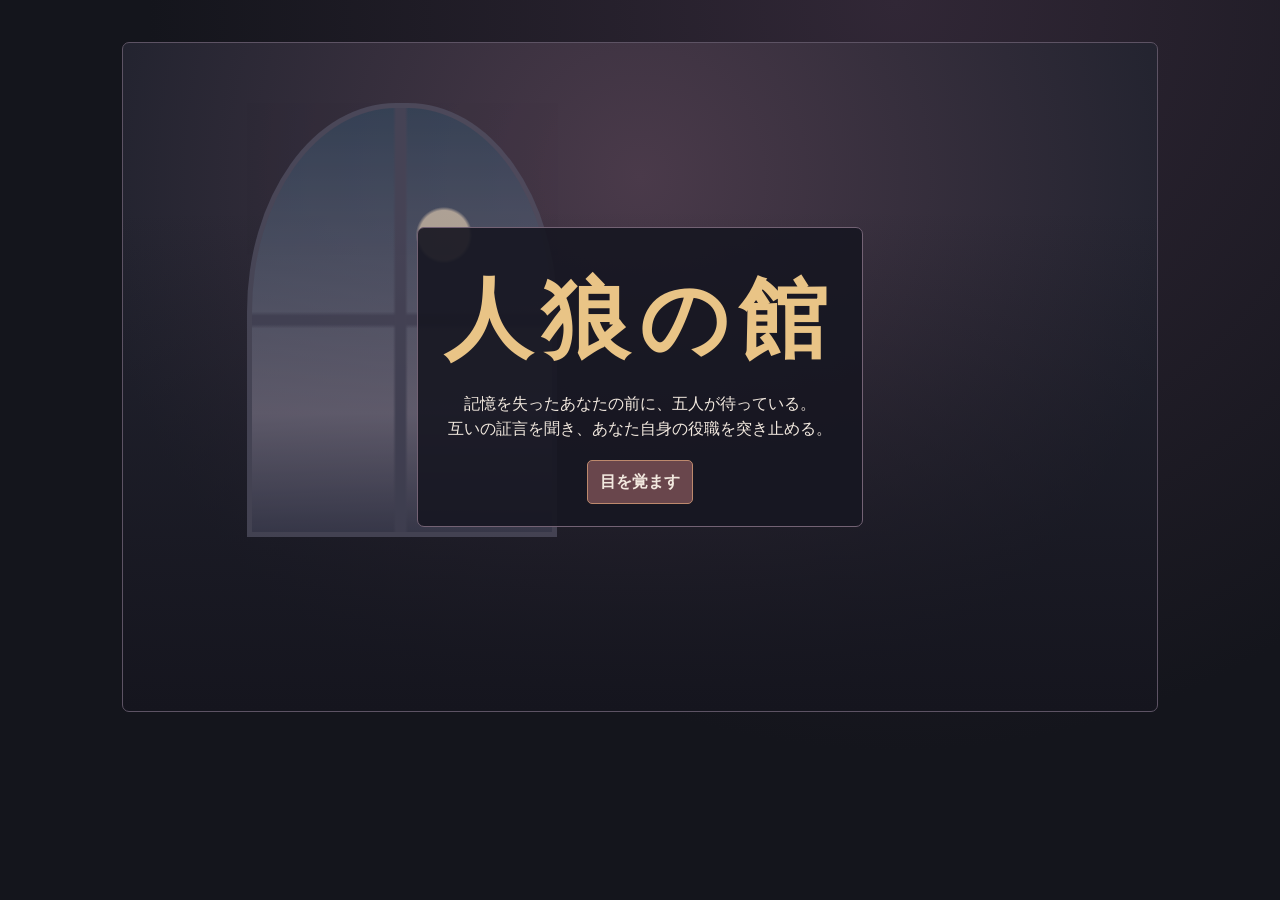
==== commit b145c82c: "Remake 人狼の館 as a hidden-identity interview mystery" ====
--- a/standalone.html
+++ b/standalone.html
@@ -3,15 +3,15 @@
 <head>
 <meta charset="utf-8">
 <meta name="viewport" content="width=device-width, initial-scale=1">
-<meta name="theme-color" content="#131820">
+<meta name="theme-color" content="#14151c">
 <title>人狼の館</title>
 <style>
-:root{color-scheme:dark;--bg:#131820;--panel:#202832;--ink:#f1e9dc;--muted:#bcc2c3;--line:#525666;--gold:#edc98d;--green:#addac1;--red:#e8a5a9;font:16px/1.6 system-ui,sans-serif}
-*{box-sizing:border-box}body{margin:0;color:var(--ink);background:radial-gradient(ellipse at 74% 0,#273240,var(--bg) 62%);min-height:100vh}main{width:min(1040px,100%);margin:auto;padding:clamp(14px,4vw,42px)}h1,h2,h3,p{margin:0}h1,h2{font-family:"Yu Mincho",serif;letter-spacing:.05em}h2{font-size:clamp(1.4rem,4vw,2rem)}button,textarea{font:inherit}button{cursor:pointer;color:var(--ink);min-height:44px;border:1px solid #696777;background:#303642;border-radius:5px;padding:8px 13px}button:hover:not(:disabled){border-color:var(--gold);background-color:#48414a}button:disabled{opacity:.52;cursor:default}button:focus-visible,textarea:focus-visible,.hall-scroll:focus-visible{outline:2px solid var(--gold);outline-offset:3px}.primary,.active{background:#664d43;border-color:#987255}.muted,small{color:var(--muted)}.muted{margin-bottom:12px}header,.toolbar,.status,.room-header{display:flex;align-items:center;gap:8px 14px;flex-wrap:wrap}header{margin-bottom:20px;padding-bottom:12px;border-bottom:1px solid var(--line);justify-content:space-between}header h1{font-size:clamp(1.25rem,3vw,1.8rem)}.status{color:var(--gold)}.toolbar,.room-header{margin:12px 0}.room-header{justify-content:space-between}
-.cover{position:relative;isolation:isolate;min-height:calc(100vh - 84px);padding:24px;display:grid;align-content:center;justify-items:center;text-align:center;gap:20px;border:1px solid var(--line);background:linear-gradient(0deg,#151a23 18%,transparent),radial-gradient(ellipse at 50% 27%,#34444f,#19212c 68%)}.cover h1{font-size:clamp(2.7rem,11vw,5.5rem);color:var(--gold)}.cover p{max-width:35rem}.moon{width:72px;height:72px;border-radius:50%;background:#dcc9ae;box-shadow:0 0 55px #e4c19855}
-.hall-scroll{overflow-x:auto;padding:4px 0 9px}.hall{min-width:665px;border:1px solid var(--line);padding:25px 15px 13px;background:linear-gradient(180deg,#252832 0%,#48414a 57%,#262933 58%,#161d27 100%);box-shadow:inset 0 0 45px #12151d}.doors{display:grid;grid-template-columns:repeat(6,1fr);gap:9px}.door-bay{text-align:center}.door{position:relative;width:min(100%,112px);height:clamp(115px,20vw,177px);display:grid;align-content:start;justify-items:center;padding-top:15px;margin-bottom:9px;color:var(--gold);border:5px solid #71564e;border-bottom-color:#383037;border-radius:3px 3px 0 0;background:linear-gradient(100deg,#4e3c41,#2e2831);box-shadow:0 3px 7px #0a0c11,inset 0 0 0 2px #302733}.door::before{content:"";width:28px;height:4px;margin-bottom:7px;border-radius:60%;background:var(--gold);box-shadow:0 0 19px #f4bb77aa}.door strong{color:#f3d9a9;border:1px solid #866d59;padding:0 7px;font-family:Georgia,serif}.knob{position:absolute;top:60%;right:14%;width:8px;height:8px;border-radius:50%;background:#c29965}.bay-label{display:block;color:var(--muted);font-size:.73rem}.passages{display:grid;grid-template-columns:repeat(5,1fr);gap:7px;margin:14px 7% 0}.edge{font-size:.8rem;padding:3px}
-.room-scene{position:relative;isolation:isolate;min-height:325px;aspect-ratio:2.25;border:1px solid var(--line);border-radius:5px;overflow:hidden;background:linear-gradient(177deg,#282d39 0 54%,transparent 54.2%),repeating-linear-gradient(6deg,#48414b 0 3px,#393341 3px 24px);box-shadow:inset 0 0 70px #111722}.room-scene::before{content:"";position:absolute;inset:10% 7% 22%;background:radial-gradient(ellipse,#bc8a582a,transparent 65%);pointer-events:none}.prop{position:absolute;width:21%;height:36%;padding:0;border:1px solid transparent;border-radius:7px;background:transparent;display:grid;grid-template-rows:minmax(0,1fr) auto;justify-items:center;align-items:end;line-height:1.15}.prop svg,.trace svg{width:100%;height:100%;filter:drop-shadow(2px 5px 3px #12161e)}.prop span,.trace span{background:#1b202be8;padding:3px 5px;border-radius:3px;font-size:clamp(.68rem,2vw,.83rem)}.prop:hover:not(:disabled),.prop.selected{background:#d8b47818;border-color:#a58c68}.prop-window{top:3%;left:39%}.prop-clock{width:12%;height:23%;top:7%;left:63%}.prop-shelf{top:9%;left:4%;height:42%}.prop-closet{top:15%;right:3%;height:46%}.prop-desk{top:43%;left:23%;width:27%}.prop-bed{top:54%;right:22%;width:28%}.prop-bin{top:52%;left:2%;width:15%;height:27%}.prop-shoes{top:67%;right:3%;width:17%;height:24%}.traces{position:absolute;top:78%;left:4%;display:flex;gap:3px}.trace{padding:0;width:clamp(40px,8vw,73px);height:63px;display:grid;grid-template-rows:1fr auto;justify-items:center;background:#25232b99;color:var(--gold);line-height:1.1;border-color:#957b5b}
-.inspection,.memos{display:grid;gap:10px;grid-template-columns:repeat(2,minmax(0,1fr));margin-top:10px}.inspection section,.notebook section,.result{padding:14px;border:1px solid var(--line);background:var(--panel);border-radius:5px}.inspection button{margin:6px 3px 0 0}.inspection p{margin-top:4px;color:var(--muted)}.feedback{margin:12px 0;color:var(--gold);min-height:1.6em}.feedback:empty{display:none}.notebook{display:grid;gap:10px}.notebook ol{padding-left:24px;margin:6px 0 0}.notebook li+li{margin-top:5px}.notebook strong{color:var(--gold);font-size:.89rem}.memos textarea{display:block;width:100%;resize:vertical;background:#171c25;color:var(--ink);border:1px solid var(--line);border-radius:4px;padding:6px}.result{animation:appear .45s ease-out}.result p{margin:7px 0}.result button{margin-top:10px}.caught h2{color:var(--green)}.escaped h2{color:var(--red)}@keyframes appear{from{opacity:.35;transform:translateY(7px)}to{opacity:1;transform:none}}@media(max-width:520px){.inspection{grid-template-columns:1fr}.status{gap:4px 10px}.room-scene{aspect-ratio:auto}.prop-clock{width:15%}}@media(prefers-reduced-motion:reduce){.result{animation:none}}
+:root{color-scheme:dark;--bg:#14151c;--panel:#22232e;--line:#5d5364;--ink:#f2e9df;--muted:#c7bdc9;--gold:#e9c486;--blue:#9db5cf;font:16px/1.6 system-ui,sans-serif}
+*{box-sizing:border-box}body{margin:0;min-height:100vh;color:var(--ink);background:radial-gradient(ellipse at 70% 0,#312736,var(--bg) 59%)}main{width:min(1120px,100%);margin:auto;padding:clamp(14px,4vw,42px)}h1,h2,h3,p{margin:0}h1,h2{font-family:"Yu Mincho","Hiragino Mincho ProN",serif}h1{letter-spacing:.11em}h2{font-size:1.55rem}button,select{font:inherit;color:var(--ink);background:#33303d;border:1px solid #78677e;border-radius:5px;padding:7px 12px;min-height:44px}button{cursor:pointer}button:hover:not(:disabled){background:#484052;border-color:var(--gold)}button:disabled{opacity:.5;cursor:default}button:focus-visible,select:focus-visible{outline:2px solid var(--gold);outline-offset:3px}.primary{background:#69464c;border-color:#bd896d;font-weight:700}.muted,small{color:var(--muted)}small{font-size:.78rem}.bar{display:flex;gap:8px 12px;align-items:center;flex-wrap:wrap;margin-bottom:16px;border-bottom:1px solid var(--line);padding-bottom:12px}.bar h1{font-size:1.4rem;margin-right:auto}.bar b{color:var(--gold)}.bar p{font-size:.9rem}
+.cover,.stage{position:relative;isolation:isolate;overflow:hidden;border:1px solid var(--line);border-radius:7px;background:linear-gradient(0deg,#15151e,transparent 75%),radial-gradient(ellipse at 50% 20%,#4a3a4a,#22232f 75%)}.cover{min-height:min(670px,85vh);display:grid;place-items:center;text-align:center;padding:25px}.window{position:absolute;z-index:-1;top:9%;left:12%;width:30%;height:65%;border:5px solid #545365;border-radius:48% 48% 0 0;opacity:.7;background:radial-gradient(circle at 64% 30%,#dfd0ba 0 7%,transparent 8%),linear-gradient(90deg,transparent 47%,#4c4c60 48% 51%,transparent 52%),linear-gradient(0deg,transparent 48%,#4c4c60 49% 51%,transparent 52%),linear-gradient(#36495f,#777284 72%,#424357)}.cover-text{padding:22px 26px;background:#171721e8;border:1px solid #736274;border-radius:7px}.cover h1{font-size:clamp(2.8rem,9vw,5.5rem);color:var(--gold)}.cover button{margin-top:18px}
+.interview{display:grid;grid-template-columns:1.45fr 1fr;gap:14px}.stage{--figure:#20212b;--rim:#758499;min-height:480px;display:flex;align-items:end;padding:18px}.stage-mio{--rim:#aa8c94}.stage-so{--rim:#899c89}.stage-towa{--rim:#b19b78}.stage-yui{--rim:#aa96b3}.figure{position:absolute;z-index:-1;left:50%;bottom:15%;width:clamp(180px,48%,320px);height:72%;transform:translateX(-50%);filter:drop-shadow(2px 1px 1px var(--rim))}.figure i{position:absolute;top:0;left:31%;width:40%;height:42%;border-radius:46% 51% 47% 48%;background:var(--figure)}.figure b{position:absolute;inset:35% 0 0;border-radius:40% 43% 13% 13%;background:linear-gradient(90deg,var(--figure),#292832,var(--figure))}.figure-mio i,.figure-yui i{left:29%;width:46%;height:56%;border-radius:48% 50% 35% 32%}.figure-so b{inset:33% 0 0;border-radius:24% 25% 12% 12%}.figure-towa i::after{content:"";position:absolute;left:42%;top:47%;width:59%;height:15%;border:2px solid var(--rim);border-radius:4px}.figure-ren i::after{content:"";position:absolute;inset:0 0 auto -8%;height:46%;background:#181821;border-radius:56% 60% 24% 45%}.figure-yui b::after{content:"";position:absolute;top:53%;right:15%;width:18%;height:20%;border:3px solid #7d6558;background:#ceb17e;border-radius:9px;box-shadow:0 0 18px #c2a57266}
+.dialogue{width:100%;min-height:112px;padding:12px 15px;border:1px solid #827189;border-radius:5px;background:#191923f2}.dialogue h2{color:var(--gold);margin-bottom:4px}.dialogue small{margin-left:12px}.questions,.panel{padding:clamp(13px,3vw,24px);border:1px solid var(--line);border-radius:7px;background:var(--panel)}.choices{display:grid;gap:7px;margin:10px 0}.choices button{text-align:left;display:flex;align-items:center;justify-content:space-between;gap:8px}.choices small{white-space:nowrap}.questions .primary{margin-top:12px}.panel p,.panel h3{margin:8px 0}.panel ul,.panel ol{padding-left:24px}.panel li+li{margin-top:5px}.panel button+button{margin-left:8px}.notebook{display:grid;grid-template-columns:repeat(2,minmax(0,1fr));gap:10px;margin-top:12px}.notebook article{border:1px solid var(--line);padding:12px;border-radius:5px;background:#1d1e28}.notebook h3{color:var(--gold);margin-top:0}.notebook dd{margin:3px 0 8px 12px;color:var(--muted)}.notebook dt{font-weight:600}.verdict-fields{display:grid;grid-template-columns:repeat(2,minmax(0,1fr));gap:10px;margin:15px 0}.verdict-fields select{display:block;width:100%}.win h2{color:var(--gold)}.loss h2{color:#f3aeb3}#form-message{color:#f3aeb3}#rules{margin-bottom:12px}
+@media(max-width:730px){.interview{grid-template-columns:1fr}.stage{min-height:340px}.figure{width:clamp(165px,42%,240px)}.bar h1{margin-right:0}.bar p{flex:1}.stage{padding:10px}.dialogue{min-height:100px}}@media(max-width:480px){.notebook,.verdict-fields{grid-template-columns:1fr}.cover-text{padding:16px}.bar button{padding-inline:8px}}
 </style>
 
 </head>
@@ -20,452 +20,377 @@
 <script>
 (() => {
   'use strict';
-
-  const residents = [
-    ['相沢 澪', '夜勤の看護師', '窓辺の椅子で夜明けを待っていた。', '明け方まで起きていた。廊下はよく響くわ。', true],
-    ['三崎 律', '会社員', '夜中に会社の書類を裁断した。', '夜中は寝ていました。紙の音なんて知りません。', false],
-    ['佐伯 灯', '大学生', '廊下の環境音を課題用に録音した。', '最初の夜、私のドアの向こうで重い足音を録音したよ。', true],
-    ['野上 駿', '配達員', '夜間配達の副業で外出した。', '夜中ずっと部屋にいたよ。', false],
-    ['倉橋 燈子', '古書店員', '獣化後に103号室へ潜んだ。古書店の帳簿は机に置いた。', '帳簿なら机にあります。真夜中に103号室へは行っていません。', false],
-    ['久世 透', '無職の青年', '管理用の音響受信機を修理した。', '受信機を直したよ。録音の照合には佐伯さんの音源が要る。', true]
+  const roles = ['村人', '占い師', '狩人', '記録係', '人狼'];
+  const seats = ['村人', '村人', ...roles.slice(1)];
+  const people = [
+    { id: 'you', name: 'あなた' },
+    { id: 'ren', name: '蓮', description: '濡れた手袋を外し、燭台に目を向ける。' },
+    { id: 'mio', name: '澪', description: '長椅子の端に座り、窓の方を気にしている。' },
+    { id: 'so', name: '奏', description: '戸口にもたれ、廊下の物音に耳を澄ませている。' },
+    { id: 'towa', name: '十和', description: '膝の上で革表紙の帳面を開く。' },
+    { id: 'yui', name: '結', description: 'ランタンを置き、両手を膝の上で重ねる。' }
   ];
-  const rooms = residents.map(([name, job], index) => ({ number: 101 + index, name, job }));
-  const identity = 105;
-  const initialHideout = 103;
-  const roomExists = number => rooms.some(room => room.number === number);
-  const neighbors = number => [number - 1, number + 1].filter(roomExists);
-  const passage = (a, b) => Math.min(a, b);
-  const exhibits = [
-    ['desk', '机'], ['shelf', '本棚'], ['bed', 'ベッド'], ['closet', 'クローゼット'],
-    ['bin', 'ゴミ箱'], ['shoes', '靴'], ['clock', '時計'], ['window', '窓']
+  const order = people.slice(1);
+  const name = id => people.find(person => person.id === id)?.name;
+  const actual = Object.freeze({ you: '占い師', ren: '人狼', mio: '村人', so: '狩人', towa: '記録係', yui: '村人' });
+  const assumed = { ren: '占い師' };
+  const bell = '三つ目の鐘';
+  const locations = { you: '北の礼拝堂', ren: '中庭', mio: '中庭', so: '礼拝堂の戸口', towa: '中庭', yui: '北の礼拝堂' };
+  const vision = { target: 'ren', role: actual.ren, place: locations.you };
+  const forgery = { target: 'you', role: '人狼', place: '西の書斎' };
+  const guard = { target: 'you', event: '外廊下で板がきしんだ。戸口を越える者はいなかった。', seen: null };
+  const ledger = { target: 'ren', place: locations.ren, action: '雨戸を閉めていた' };
+  const sightings = {
+    mio: { target: 'ren', place: locations.ren, action: '雨戸に手をかけていた' },
+    yui: { target: 'you', place: locations.you, action: '火の消えたランタンを持っていた' }
+  };
+  const rules = [
+    '役職の内訳は村人2人、占い師・狩人・記録係・人狼が各1人。あなたもこの6人に含まれます。',
+    '人狼以外は知っている事実と自分の役職を正直に話します。人狼は真実も嘘も話せます。',
+    '昨夜の三つ目の鐘は一度だけ鳴りました。その瞬間、同じ人物が離れた二つの場所にいることはできません。',
+    '役職の確認は無料です。ほかの質問は全員で8回まで。一度会話を終えた相手には戻れません。'
   ];
-  const unique = {
-    101: { window: '窓枠に夜勤明けのシフト票が挟まっている。', bed: '夜勤用の仮眠記録。足音を聞いた時刻と一致する。' },
-    102: { bin: '裁断された取引書類。三崎は深夜も起きていた。' },
-    103: { desk: '最初の夜の録音。103号室内で、二重に響く足音が途切れている。', closet: '床板の下に古い寝床。最初の夜に獣が103号室に潜んでいた。' },
-    104: { shoes: '配達靴の底に深夜の配達票。野上の在室証言と矛盾する。' },
-    105: { desk: '帳簿に倉橋の筆跡で「獣化したら103の床下へ」とある。変身した住人と最初の潜伏先が分かる。', closet: '古着の内側に獣毛。修繕札には倉橋の名前がある。' },
-    106: { shelf: '久世が修理した受信機の作業記録。最初の録音と照合すると二重の足音を識別できる。' }
+  const common = [
+    ['night', '昨夜は何をしていましたか？'],
+    ['about', '私について何か知っていますか？'],
+    ['suspect', '誰が怪しいと思いますか？']
+  ];
+  const specialties = {
+    村人: [['seen', '昨夜、誰を見ましたか？'], ['where', 'どこで見ましたか？'],
+      ['doing', 'その人は何をしていましたか？'], ['seenMe', '私を見かけましたか？']],
+    占い師: [['divined', '誰を占いましたか？'], ['reading', '占い結果は何でしたか？'],
+      ['divinedMe', '私を占いましたか？'], ['ritual', '占いの状況を詳しく教えてください。']],
+    狩人: [['guarded', '誰を守りましたか？'], ['incident', '護衛中に何か起きましたか？'],
+      ['guardSeen', '誰かを見かけましたか？'], ['guardedMe', '私を守りましたか？']],
+    記録係: [['logged', '誰の行動を記録しましたか？'], ['logWhere', 'その人物はどこにいましたか？'],
+      ['logMe', '私の行動記録はありますか？'], ['compare', '誰かの証言と記録が食い違っていますか？']],
+    人狼: []
   };
-  const traceTypes = [
-    ['泥の足跡', '泥の爪先が'], ['扉の爪痕', '扉に残った削りくずが'],
-    ['落ちた獣毛', '敷居に絡んだ毛の列が'], ['ずれた家具', '家具の擦過痕が']
-  ];
-
-  // The NPC receives only its own observations and publicly visible barriers.
-  function chooseMove({ hideout, alert, visits, searches, roomAlert, blocked, visibleCaptures }) {
-    if (alert < 50) return hideout;
-    const risk = room => (visits[room] || 0) * 3 + (searches[room] || 0) * 5
-      + (roomAlert[room] || 0) / 10 + (visibleCaptures.includes(room) ? 100 : 0);
-    const choices = neighbors(hideout).filter(room => passage(room, hideout) !== blocked)
-      .sort((a, b) => risk(a) - risk(b) || a - b);
-    if (!choices.length || (alert < 80 && risk(choices[0]) >= risk(hideout))) return hideout;
-    return choices[0];
+  const claimQuestion = ['claim', 'あなたの役職は何ですか？'];
+  const position = (person, place) => ({ kind: 'place', person, place, time: bell });
+  const roleFact = (person, role) => ({ kind: 'role', person, role });
+  const say = (text, ...facts) => ({ text, facts });
+  const unknown = () => say('それについては知りません。');
+  const at = (id, place) => say(bell + 'が鳴った時、' + name(id) + 'は' + place + 'にいました。', position(id, place));
+
+  function answer(id, question, history) {
+    const sight = sightings[id];
+    const divination = id === 'ren' ? forgery : vision;
+    switch (question) {
+      case 'claim': {
+        const role = assumed[id] || actual[id];
+        return say('私は' + role + 'です。', roleFact(id, role));
+      }
+      case 'night':
+        return id === 'ren'
+          ? say(bell + 'が鳴った時は、西の書斎で水盤をのぞいていました。', position(id, forgery.place))
+          : say(bell + 'の時は、' + locations[id] + 'にいました。', position(id, locations[id]));
+      case 'about':
+        if (id === 'ren') return say('今朝、暖炉のそばで目を覚ましたのを見ました。');
+        if (id === 'so') return say('昨夜、あなたのそばにいました。護衛の依頼があったので。');
+        if (sight?.target === 'you') return at('you', sight.place);
+        return unknown();
+      case 'suspect':
+        return say('私の見聞きしたことだけでは、誰が怪しいかは判断できません。');
+      case 'seen':
+        return say(name(sight.target) + 'を見ました。' + bell + 'が鳴った時です。');
+      case 'where':
+        return at(sight.target, sight.place);
+      case 'doing':
+        return say(name(sight.target) + 'が' + sight.action + 'のを見ました。', position(sight.target, sight.place));
+      case 'seenMe':
+        return sight.target === 'you' ? at('you', sight.place) : say('私が覚えている目撃に、あなたは含まれていません。');
+      case 'divined':
+        return say('占ったのは' + name(divination.target) + 'です。');
+      case 'reading':
+        return say('水盤に映った役職は、' + name(divination.target) + 'が' + divination.role + '。', roleFact(divination.target, divination.role));
+      case 'divinedMe':
+        return say(divination.target === 'you' ? 'ええ。昨夜はあなたを占いました。' : 'いいえ。昨夜は別の人を占いました。');
+      case 'ritual':
+        return say(bell + 'が鳴った瞬間に、' + divination.place + 'で水盤をのぞきました。', position(id, divination.place));
+      case 'guarded':
+        return say('護衛したのは' + name(guard.target) + 'です。');
+      case 'incident':
+        return say(guard.event);
+      case 'guardSeen':
+        return guard.seen ? say(guard.seen) : say('顔を確認できた人はいません。');
+      case 'guardedMe':
+        return say('はい。昨夜、あなたを護衛しました。');
+      case 'logged':
+        return say('帳面に記したのは' + name(ledger.target) + 'です。' + bell + 'の時に' + ledger.action + '。');
+      case 'logWhere':
+        return at(ledger.target, ledger.place);
+      case 'logMe':
+        return say('昨夜の帳面に、あなたの行動は記されていません。');
+      case 'compare': {
+        const differs = history.some(entry => entry.facts.some(fact => fact.kind === 'place' &&
+          fact.person === ledger.target && fact.time === bell && fact.place !== ledger.place));
+        const entry = at(ledger.target, ledger.place);
+        return differs ? say('今聞かせてもらった話とは食い違います。' + entry.text, ...entry.facts) : entry;
+      }
+      default:
+        return unknown();
+    }
+  }
+
+  function enumerate(ids, remaining, layout = {}) {
+    if (!ids.length) return [layout];
+    return [...new Set(remaining)].flatMap(role => {
+      const rest = [...remaining];
+      rest.splice(rest.indexOf(role), 1);
+      return enumerate(ids.slice(1), rest, { ...layout, [ids[0]]: role });
+    });
+  }
+  const layouts = enumerate(people.map(person => person.id), seats);
+
+  function infer(entries) {
+    return layouts.filter(layout => {
+      const positions = new Map();
+      for (const entry of entries) {
+        if (layout[entry.speaker] === '人狼') continue;
+        for (const fact of entry.facts) {
+          if (fact.kind === 'role' && layout[fact.person] !== fact.role) return false;
+          if (fact.kind === 'place') {
+            const key = fact.time + ':' + fact.person;
+            if (positions.has(key) && positions.get(key) !== fact.place) return false;
+            positions.set(key, fact.place);
+          }
+        }
+      }
+      return true;
+    }).map(layout => ({ ...layout }));
   }
 
   function createGame() {
-    let day = 1;
-    let points = 5;
-    let phase = 'investigation';
-    let current = null;
-    let hideout = initialHideout;
-    let alert = 0;
+    let index = 0;
+    let remaining = 8;
+    let phase = 'conversation';
     let result = null;
-    let entered = new Set();
-    let mornings = [];
-    const visits = {};
-    const searches = {};
-    const roomAlert = {};
-    const observed = {};
-    const explored = {};
-    const notebook = [];
-    const traces = [];
-    const hypotheses = {};
-    const facts = new Set();
-    const traps = { capture: [], block: null, monitor: null };
-
-    function record(category, room, text, key) {
-      notebook.push({ day, category, room, text, key });
-      return text;
-    }
-
-    function spend(amount) {
-      if (phase !== 'investigation' || points < amount || !current) return false;
-      points -= amount;
-      return true;
-    }
-
-    function raise(amount) {
-      if (current !== hideout) return;
-      alert = Math.min(100, alert + amount);
-      roomAlert[current] = Math.min(100, (roomAlert[current] || 0) + amount);
-    }
-
-    function investigate(key, cost, action) {
-      const id = day + ':' + current + ':' + key;
-      if (explored[id] || !spend(cost)) return null;
-      const message = action();
-      explored[id] = true;
-      return message;
-    }
-
-    function reviewStatements() {
-      return rooms.filter(room => notebook.some(entry => entry.category === '住人の証言' && entry.room === room.number))
-        .map(({ number }) => {
-          const [, , fact, , honest] = residents[number - 101];
-          return { number, fact, honest };
-        });
-    }
-
-    function move(nextDay, blocked = null, visibleCaptures = []) {
-      const from = hideout;
-      hideout = chooseMove({ hideout, alert, visits, searches, roomAlert, blocked, visibleCaptures });
-      if (from === hideout) return null;
-      const index = traces.length % traceTypes.length;
-      const [label] = traceTypes[index];
-      const trace = { id: traces.length, night: day, available: nextDay, from, to: hideout, label, index };
-      traces.push(trace);
-      return trace;
+    const transcript = [];
+    const claims = {};
+    const notes = {};
+
+    function available() {
+      if (phase !== 'conversation') return [];
+      const id = order[index].id;
+      if (!claims[id]) return [claimQuestion];
+      const asked = new Set(transcript.filter(entry => entry.speaker === id).map(entry => entry.id));
+      return [...common, ...specialties[claims[id]]].filter(([question]) => !asked.has(question));
     }
 
     return {
       view() {
+        const possible = infer(transcript);
+        const candidates = Object.fromEntries(people.map(({ id }) =>
+          [id, roles.filter(role => possible.some(layout => layout[id] === role))]));
         return JSON.parse(JSON.stringify({
-          day, points, phase, current, rooms, entered: [...entered], observed, explored, notebook,
-          hypotheses, mornings, traps, result, hasAudio: facts.has('audio'),
-          traces: traces.filter(trace => trace.available <= day).map(({ id, night, from, label }) => ({ id, night, from, label }))
+          phase, index, current: phase === 'conversation' ? order[index] : null, rules, people, roles,
+          remaining, claims, notes, transcript, candidates, layouts: possible.length, result,
+          questions: available().map(([id, text]) => ({ id, text, cost: Number(id !== 'claim') }))
         }));
       },
-      enter(room) {
-        if (phase !== 'investigation' || !roomExists(room)) return false;
-        if (!entered.has(room)) {
-          if (points < 1) return false;
-          points--;
-          entered.add(room);
-          visits[room] = (visits[room] || 0) + 1;
-          current = room;
-          raise(10);
-          observed[room] = day;
-        }
-        current = room;
+      ask(question) {
+        const option = available().find(([id]) => id === question);
+        if (!option || (question !== 'claim' && remaining === 0)) return false;
+        const speaker = order[index].id;
+        const reply = answer(speaker, question, transcript);
+        if (question === 'claim') claims[speaker] = reply.facts[0].role;
+        else remaining--;
+        transcript.push({ speaker, id: question, question: option[1], ...reply });
         return true;
       },
-      leave() { current = null; },
-      observe(item) {
-        if (phase !== 'investigation' || !current || !exhibits.some(([key]) => key === item)) return null;
-        const hints = {
-          desk: '天板には埃。引き出しは閉まっている。', shelf: '背表紙が少しずれている。',
-          bed: '掛け布団は整えてある。', closet: '扉に取っ手がある。中はここから見えない。',
-          bin: '紙くずが入っている。', shoes: '玄関に靴が揃えてある。',
-          clock: '秒針が廊下の音に重なる。', window: 'ガラスが外気で曇っている。'
-        };
-        return hints[item];
-      },
-      search(item) {
-        if (!exhibits.some(([key]) => key === item)) return null;
-        return investigate(item, 1, () => {
-          searches[current] = (searches[current] || 0) + 1;
-          raise(20);
-          const clue = unique[current]?.[item];
-          if (clue) {
-            if (current === 103 && item === 'desk') facts.add('audio');
-            if ((current === 103 && ['desk', 'closet'].includes(item)) || (current === 105 && item === 'desk')) raise(20);
-          }
-          return record(clue ? '物的証拠' : '調査記録', current, clue || '詳しく確認したが、事件に結びつく痕跡は見つからない。', item);
-        });
-      },
-      question() {
-        return investigate('question', 1, () => {
-          raise(15);
-          const witness = traces.findLast(trace => trace.available === day && neighbors(current).includes(trace.from));
-          const [, , , statement] = residents[current - 101];
-          record('住人の証言', current, statement, 'question');
-          if (witness) return record('目撃情報', current, '昨夜、' + witness.from + '号室の扉の前から足音がした。誰だったかまでは分からない。');
-          return statement;
-        });
-      },
-      examineTrace(id) {
-        const trace = traces.find(entry => entry.id === id && entry.from === current && entry.available <= day);
-        if (!trace || notebook.some(entry => entry.key === 'trace-' + id)) return null;
-        return investigate('trace-' + id, 1, () => {
-          searches[current] = (searches[current] || 0) + 1;
-          raise(20);
-          raise(20);
-          return record('逃走痕・確定', current, trace.night + '日目の夜、' + trace.from + '号室から ' + trace.to +
-            '号室へ。' + traceTypes[trace.index][1] + 'その方向に続いている。', 'trace-' + id);
-        });
-      },
-      verify() {
-        if (current !== 106 || !facts.has('audio')) return null;
-        return investigate('verify', 2, () => {
-          raise(20);
-          raise(20);
-          return record('検証・確定', current, '音源照合の結果、' + day + '日目の昼の潜伏先は ' + hideout + '号室。', 'verify');
-        });
-      },
-      note(room, text) {
-        if (!roomExists(room) || typeof text !== 'string' || phase === 'ended') return false;
-        hypotheses[room] = text.slice(0, 300);
+      next() {
+        if (phase !== 'conversation' || !claims[order[index].id]) return false;
+        index++;
+        if (index === order.length) phase = 'verdict';
         return true;
       },
-      endDay() {
-        if (phase !== 'investigation') return false;
-        current = null;
-        if (day === 5) {
-          phase = 'placement';
-          return true;
-        }
-        const trace = move(day + 1);
-        day++;
-        points = 5;
-        entered = new Set();
-        alert = trace ? 0 : Math.max(0, alert - 15);
-        mornings = trace ? [trace.from] : [];
-        if (trace) record('夜間の変化', trace.from, trace.night + '日目の夜、' + trace.from + '号室の入口に「' +
-          trace.label + '」。逃走元は判明。行き先は現地で詳しく調べられる。');
-        else record('夜間の変化', null, '昨夜、逃走痕の新たな発生はなかった。');
+      note(id, role) {
+        if (phase === 'result' || !people.some(person => person.id === id) || (role !== '' && !roles.includes(role))) return false;
+        notes[id] = role;
         return true;
       },
-      place(type, target) {
-        if (phase !== 'placement') return false;
-        if (type === 'capture' && roomExists(target)) {
-          const index = traps.capture.indexOf(target);
-          if (index >= 0) traps.capture.splice(index, 1);
-          else if (traps.capture.length < 2) traps.capture.push(target);
-          else return false;
-          return true;
-        }
-        if ((type !== 'block' && type !== 'monitor') || !roomExists(target) || target === 106) return false;
-        const other = type === 'block' ? 'monitor' : 'block';
-        if (target === traps[other]) return false;
-        traps[type] = traps[type] === target ? null : target;
-        return true;
-      },
-      execute() {
-        if (phase !== 'placement') return false;
-        const start = hideout;
-        // A loop in a room visited repeatedly by the player is conspicuous to a wolf hiding there.
-        const visible = traps.capture.filter(room => room === start && (visits[room] || 0) >= 2);
-        const approachAlert = Math.min(100, alert + 35 + (visible.length ? 25 : 0));
-        alert = approachAlert;
-        const trace = move(day, traps.block, visible);
-        if (trace) record('逃走痕・確定', trace.from, '作戦中、' + trace.from + '号室から ' + trace.to + '号室へ。' + trace.label + 'を確認。');
-        const caught = traps.capture.includes(hideout);
+      submit(self, guesses = {}) {
+        if (phase !== 'verdict' || !roles.includes(self)) return false;
+        const optional = order.filter(person => roles.includes(guesses[person.id]));
+        const lies = [
+          { questions: '役職確認', text: '蓮は占い師を名乗った。実際には人狼。', ids: ['claim'] },
+          { questions: '昨夜の行動・占いの状況', text: '西の書斎にいたと話したが、三つ目の鐘の時は中庭にいた。', ids: ['night', 'ritual'] },
+          { questions: '占いの対象・結果', text: 'あなたを占い、人狼と出たと話したが、蓮は誰も占っていない。', ids: ['divined', 'reading', 'divinedMe'] }
+        ].map(lie => ({ ...lie, heard: transcript.some(entry => entry.speaker === 'ren' && lie.ids.includes(entry.id)) }));
         result = {
-          caught, identity, start, end: hideout, moved: Boolean(trace), statements: reviewStatements(),
-          monitored: traps.monitor === null ? null : Boolean(trace && passage(trace.from, trace.to) === traps.monitor),
-          reason: caught ? '潜伏先に仕掛けた捕獲罠が作動した。' :
-            traps.capture.length ? '人狼は捕獲罠に接触せず、作戦時間が終了した。' : '捕獲罠が用意されないまま、作戦時間が終了した。'
+          won: self === actual.you, self, roles: actual, lies,
+          answered: optional.length, score: optional.filter(person => guesses[person.id] === actual[person.id]).length,
+          events: '三つ目の鐘が鳴った時、あなたは北の礼拝堂、蓮は中庭にいた。護衛中の奏は外廊下の物音を聞いた。今朝、蓮は暖炉のそばであなたが目を覚ますのを見た。',
+          knowledge: {
+            you: '北の礼拝堂で蓮を占い、人狼と出た。目覚めた時にはその記憶も失っていた。',
+            ren: '自分が人狼で、鐘の時は中庭で雨戸を閉めていた。今朝あなたが目覚めるところを見た。',
+            mio: '鐘の時に中庭で蓮を見た。雨戸に手をかけていた。',
+            so: 'あなたを護衛していた。外廊下で板がきしんだが、誰の顔も確認できなかった。',
+            towa: '鐘の時に蓮が中庭で雨戸を閉めたことを帳面に記録した。',
+            yui: '鐘の時に北の礼拝堂であなたを見た。火の消えたランタンを持っていた。'
+          },
+          explanation: [
+            '蓮には「占いの状況」または「昨夜の行動」を聞く。蓮は三つ目の鐘の時に西の書斎にいたと言う。',
+            '澪には「どこで見ましたか？」、十和には「その人物はどこにいましたか？」を聞く。二人とも同じ鐘の時に蓮が中庭にいたと答える。',
+            '蓮が正直なら、澪と十和の両方が嘘をついたことになる。人狼は一人なので、蓮が人狼。',
+            '残るNPCの申告は村人2人、狩人1人、記録係1人。公開された内訳で空いているのは占い師だけ。'
+          ]
         };
-        phase = 'ended';
-        return true;
-      },
-      expire() {
-        if (phase !== 'placement') return false;
-        result = {
-          caught: false, identity, start: hideout, end: hideout, moved: false,
-          monitored: null, reason: '期限までに捕獲作戦を実行しなかった。',
-          statements: reviewStatements()
-        };
-        phase = 'ended';
+        phase = 'result';
         return true;
       }
     };
   }
 
-  const api = { createGame, chooseMove, exhibits, neighbors };
+  const api = { createGame, infer };
   if (typeof module === 'object' && module.exports) module.exports = api;
   else globalThis.Mansion = api;
 })();
 
 (() => {
   'use strict';
-  const app = document.querySelector('#app');
+  const root = document.querySelector('#app');
   let game;
-  let screen = 'hall';
-  let selected = '';
-  let feedback = '';
-  let trapMode = 'capture';
-
-  const art = {
-    desk: '<path fill="#68483f" d="M8 25h104v14H8zM15 40h10v46H15zm81 0h10v46H96z"/><path fill="#a87352" d="M9 24l20-13h68l16 13zM28 41h66v20H28z"/><path d="M55 50h16" stroke="#efd29b" stroke-width="3"/><path fill="#aeb99d" d="M48 19l8-6 22 1-7 7z"/>',
-    shelf: '<path fill="#6c493d" d="M17 3h86v91H17z"/><path fill="#242b33" d="M24 11h72v24H24zm0 31h72v22H24zm0 29h72v15H24z"/><path stroke-width="7" stroke="#ad735f" d="M33 13v21m37 10v18M51 73v12"/><path stroke-width="7" stroke="#86a29b" d="M46 17v17m36 8v21m-16 9v14"/><path stroke-width="7" stroke="#c5a778" d="M58 12v22M40 43v20m37 9v14"/>',
-    bed: '<path fill="#68483f" d="M9 18h13v73H9zm88 35h13v38H97zM21 60h77v19H21z"/><path fill="#b29c91" d="M20 43h78l12 15H20z"/><path fill="#b8bbaa" d="M22 36h26v13H22z"/><path fill="#685d70" d="M48 40h48l14 18v13H50z"/><path stroke="#aca0ac" d="M60 47h41m-39 6h43"/>',
-    closet: '<path fill="#704e47" d="M16 4h88v88H16z"/><path fill="#513a3d" d="M22 11h36v74H22zm40 0h36v74H62z"/><path stroke="#aa7460" fill="none" d="M26 16h27v62H26zm41 0h26v62H67z"/><path stroke="#e2c387" stroke-width="4" d="M51 42v12m18-12v12"/>',
-    bin: '<path fill="#526269" d="M35 31h50l-7 52H42z"/><path stroke="#8dafaa" stroke-width="4" d="M32 34h56m-40 7 5 34m8-34v35m11-34-4 33"/><path fill="#c4b49a" d="M43 29l8-8 10 5 8-12 13 7-5 9z"/>',
-    shoes: '<path fill="#614b49" d="M7 69l13-5 9-20 12 4 1 12 13 9v12H7zm53 0 14-5 9-20 12 4 1 12 14 9v12H60z"/><path stroke="#b68b77" stroke-width="3" d="M7 80h48m5 0h50M29 55h12m40 0h13"/>',
-    clock: '<circle cx="60" cy="47" r="36" fill="#a77254"/><circle cx="60" cy="47" r="29" fill="#d0bc91"/><path d="M60 25v22l13 8M60 19v5m0 46v5M32 47h5m46 0h5" stroke="#493b42" stroke-width="3" fill="none"/>',
-    window: '<path fill="#6a4e4c" d="M12 5h96v85H12z"/><path fill="#263955" d="M20 13h80v69H20z"/><circle cx="76" cy="32" r="13" fill="#d6cbb0"/><path fill="#172733" d="M20 72l20-18 20 14 13-20 27 20v14H20z"/><path stroke="#80635d" stroke-width="5" d="M60 12v70M20 48h80"/>',
-    trace: '<path fill="#d8ac70" d="M33 78c-14-7-6-22 2-30s18-3 13 10-5 23-15 20zm39-27c-12-7-5-21 4-29 9-7 18 1 11 12s-7 22-15 17z"/><path stroke="#d8ac70" stroke-width="4" d="M31 43l3-9m9 7 4-9m25-14 3-9m8 8 5-8"/>' 
-  };
-  const edge = number => number + '–' + (number + 1);
-  const labels = { capture: '捕獲罠', block: '封鎖罠', monitor: '監視罠' };
-  const safe = value => String(value).replace(/[&<>"']/g, c => ({ '&': '&amp;', '<': '&lt;', '>': '&gt;', '"': '&quot;', "'": '&#39;' })[c]);
-  const action = (key, label, value = '', disabled = false, cls = '') =>
-    `<button type="button" class="${cls}" data-action="${key}" data-value="${value}" ${disabled ? 'disabled' : ''}>${label}</button>`;
-
-  function hall(state, placement = false) {
-    const status = room => {
-      if (placement) return state.traps.capture.includes(room) ? '捕獲罠あり' : '空き';
-      const count = state.notebook.filter(entry => entry.room === room).length;
-      return state.mornings.includes(room) ? '入口に変化' : count ? '記録 ' + count + '件'
-        : state.observed[room] ? '入室済み' : '未調査';
-    };
-    const doors = state.rooms.map(({ number, name }) => `<div class="door-bay">
-      ${action(placement ? 'trapRoom' : 'enter', '<strong>' + number + '</strong><span class="knob"></span>', number,
-        placement ? trapMode !== 'capture' : state.points < 1 && !state.entered.includes(number), 'door')}
-      <span class="bay-label">${placement ? '' : name + ' · '}${status(number)}</span></div>`);
-    return `<div class="hall-scroll" tabindex="0" aria-label="マンションの廊下。狭い画面では横にスクロールできます。"><div class="hall">
-      <div class="doors">${doors.join('')}</div>${placement ? `<div class="passages">${state.rooms.slice(0, -1).map(({ number }) =>
-      action('trapEdge', edge(number) + '<br>' + (state.traps.block === number ? '封鎖' : state.traps.monitor === number ? '監視' : '通路'),
-        number, trapMode === 'capture', 'edge')).join('')}</div>` : ''}</div></div>`;
-  }
-
-  function interior(state) {
-    const resident = state.rooms.find(room => room.number === state.current);
-    const changes = state.traces.filter(trace => trace.from === state.current);
-    const icon = key => '<svg viewBox="0 0 120 96" aria-hidden="true">' + art[key] + '</svg>';
-    const selectedTrace = changes.find(trace => 'trace-' + trace.id === selected);
-    const label = Mansion.exhibits.find(([key]) => key === selected)?.[1] || selectedTrace?.label;
-    const inspected = state.explored[state.day + ':' + state.current + ':' + selected] ||
-      selectedTrace && state.notebook.some(note => note.key === selected);
-    return `<div class="room-header"><h2>${resident.number}号室</h2>${action('hall', '廊下へ')}</div>
-      <div class="room-scene" aria-label="${resident.number}号室の室内">
-        ${Mansion.exhibits.map(([key, name]) => action('observe', icon(key) + '<span>' + name + '</span>', key,
-        false, 'prop prop-' + key + (key === selected ? ' selected' : ''))).join('')}
-        ${changes.length ? '<div class="traces">' + changes.map(trace => action('trace',
-          icon('trace') + '<span>' + trace.night + '日目の痕</span>', trace.id, false, 'trace')).join('') + '</div>' : ''}
-      </div>
-      <div class="inspection">
-        <section><h3>${label || '家具を選ぶ'}</h3>
-          ${label ? action('search', '詳しく調べる · 1', selected, inspected || state.points < 1) : ''}
-          ${resident.number === 106 ? action('verify', '受信機で音源を照合 · 2', '', !state.hasAudio || state.points < 2 ||
-            state.explored[state.day + ':106:verify']) : ''}
-          ${resident.number === 106 && !state.hasAudio ? '<p>照合には事件初夜の録音が必要です。</p>' : ''}
-        </section>
-        <section><h3>${resident.name} <small>${resident.job}</small></h3>
-          ${action('question', '聞き込み · 1', '', state.points < 1 || state.explored[state.day + ':' + state.current + ':question'])}
-        </section>
-      </div>`;
+  let screen = 'title';
+  let showNote = false;
+  let tab = 'result';
+  const guesses = {};
+  const escape = value => String(value).replace(/[&<>"']/g, key =>
+    ({ '&': '&amp;', '<': '&lt;', '>': '&gt;', '"': '&quot;', "'": '&#39;' })[key]);
+  const button = (action, label, value = '', classes = '', disabled = false) =>
+    `<button type="button" data-act="${action}" data-value="${value}" class="${classes}" ${disabled ? 'disabled' : ''}>${label}</button>`;
+  const labelRole = role => escape(role || '未回答');
+  function roleSelect(state, id, mode, value) {
+    return `<select data-mode="${mode}" data-id="${id}" ${state.phase === 'result' ? 'disabled' : ''}>
+      <option value="">${mode === 'note' ? '仮説なし' : '未選択'}</option>
+      ${state.roles.map(role => `<option ${role === value ? 'selected' : ''}>${escape(role)}</option>`).join('')}</select>`;
+  }
+
+  function conversation(state) {
+    const { current } = state;
+    const replies = state.transcript.filter(entry => entry.speaker === current.id);
+    const last = replies.at(-1);
+    return `<div class="interview">
+      <section class="stage stage-${current.id}" aria-label="${current.name}との会話">
+        <div class="window" aria-hidden="true"></div>
+        <div class="figure figure-${current.id}" aria-hidden="true"><i></i><b></b></div>
+        <div class="dialogue" role="status"><h2>${current.name}<small>${state.claims[current.id] ? '自称 ' + state.claims[current.id] : ''}</small></h2>
+          ${last ? `<p>${escape(last.text)}</p>` : `<p class="muted">${escape(current.description)}</p>`}</div>
+      </section>
+      <section class="questions"><h2>質問を選ぶ</h2>
+        <div class="choices">${state.questions.length ? state.questions.map(question =>
+          button('ask', escape(question.text) + '<small>' + (question.cost ? '1回' : '無料') + '</small>',
+            question.id, '', question.cost > state.remaining)).join('') : '<p>この相手への質問はすべて済みました。</p>'}</div>
+        <p class="muted">${state.remaining === 0 ? '有料の質問は終了です。残りの役職確認はできます。' : '会話を終えると、この相手には戻れません。'}</p>
+        ${button('next', state.index === 4 ? '最終回答へ' : '次の人との会話へ', '', 'primary', !state.claims[current.id])}
+      </section></div>`;
   }
 
   function notebook(state) {
-    const sections = ['検証・確定', '逃走痕・確定', '物的証拠', '住人の証言', '目撃情報', '夜間の変化', '調査記録'];
-    return `<h2>推理ノート</h2><p class="muted">証言と目撃情報には未確認の内容が含まれます。日付は記録日です。</p>
-      <div class="notebook">${sections.map(group => {
-        const entries = state.notebook.filter(entry => entry.category === group);
-        return entries.length ? `<section><h3>${group}</h3><ol>${entries.map(entry =>
-          `<li><strong>${entry.day}日目${entry.room ? ' · ' + entry.room + '号室' : ''}</strong> ${safe(entry.text)}</li>`).join('')}</ol></section>` : '';
-      }).join('')}
-      <section><h3>部屋別メモ・未確認の仮説</h3><div class="memos">${state.rooms.map(room =>
-        `<label>${room.number}号室<textarea data-note="${room.number}" rows="2" maxlength="300" ${state.phase === 'ended' ? 'disabled' : ''}>${safe(state.hypotheses[room.number] || '')}</textarea></label>`).join('')}</div></section></div>`;
-  }
-
-  function placement(state) {
-    return `<h2>捕獲作戦</h2><p class="muted">捕獲罠は潜伏中の部屋と逃げ込み先を押さえる。封鎖で片側の通路を閉じれば、移動先を絞れます。</p>
-      <div class="toolbar">${Object.entries(labels).map(([key, label]) => action('mode', label + ' ' +
-        (key === 'capture' ? state.traps.capture.length + '/2' : state.traps[key] === null ? '0/1' : '1/1'),
-        key, false, key === trapMode ? 'active' : '')).join('')}</div>
-      ${hall(state, true)}
-      <div class="toolbar">${action('execute', '作戦を実行する', '', false, 'primary')}${action('expire', '作戦を見送る')}</div>`;
-  }
-
-  function ending(state) {
-    const result = state.result;
-    const culprit = state.rooms.find(room => room.number === result.identity);
-    return `<section class="result ${result.caught ? 'caught' : 'escaped'}">
-      <h2>${result.caught ? '捕獲成功' : '捕獲失敗'}</h2><p>${result.reason}</p>
-      <p>人狼の正体は ${culprit.number}号室の${culprit.name}。</p>
-      <p>${result.moved ? result.start + '号室から' + result.end + '号室へ逃走。' : result.end + '号室に留まった。'}</p>
-      ${result.monitored === null ? '' : '<p>監視罠 · ' + (result.monitored ? '通過を記録した。' : '通過記録なし。') + '</p>'}
-      ${result.statements.length ? '<details><summary>住人の証言の答え合わせ</summary><ul>' +
-        result.statements.map(entry => '<li>' + entry.number + '号室 · ' + (entry.honest ? '真実' : '一部または全体が虚偽') +
-          ' · ' + safe(entry.fact) + '</li>').join('') + '</ul></details>' : ''}
-      ${action('start', '事件を調べ直す', '', false, 'primary')}</section>`;
+    return `<section class="panel"><h2>推理ノート</h2>
+      <p class="muted">公開された内訳と証言に合う配置は ${state.layouts} 通り。候補は証言が増えると更新されます。仮説は自分用のメモです。</p>
+      <div class="notebook">${state.people.map(person => {
+        const entries = state.transcript.filter(entry => entry.speaker === person.id);
+        return `<article><h3>${person.name}${person.id === 'you' ? '' : ' <small>自称 ' + escape(state.claims[person.id] || '未確認') + '</small>'}</h3>
+          <p>役職候補 · ${state.candidates[person.id].join('、') || 'なし'}</p>
+          <label>自分の仮説 ${roleSelect(state, person.id, 'note', state.notes[person.id])}</label>
+          ${entries.length ? '<dl>' + entries.map(entry => '<dt>' + escape(entry.question) + '</dt><dd>' +
+            escape(entry.text) + '</dd>').join('') + '</dl>' : ''}</article>`;
+      }).join('')}</div></section>`;
+  }
+
+  function verdict(state) {
+    return `<section class="panel verdict"><h2>あなたは何者だった？</h2>
+      <p class="muted">自分の役職を選んでください。ほかの5人については、分かる範囲で回答できます。</p>
+      <form id="verdict"><div class="verdict-fields">${state.people.map(person => `<label>${person.name}${person.id === 'you' ? '（必須）' : '（任意）'}
+        ${roleSelect(state, person.id, 'guess', guesses[person.id] ?? state.notes[person.id])}</label>`).join('')}</div>
+      <button type="submit" class="primary">回答を確定する</button><p id="form-message" role="status"></p></form></section>`;
+  }
+
+  function result(state) {
+    const r = state.result;
+    if (tab === 'explanation') {
+      return `<section class="panel"><h2>事件の解説</h2>
+        <p>${escape(r.events)}</p><h3>証言をどう照合するか</h3>
+        <ol>${r.explanation.map(step => '<li>' + escape(step) + '</li>').join('')}</ol>
+        <h3>各人物が知っていたこと</h3>
+        <ul>${state.people.map(person => '<li><strong>' + person.name + '</strong> · ' + escape(r.knowledge[person.id]) + '</li>').join('')}</ul>
+        <h3>人狼の嘘</h3><ul>${r.lies.map(lie => '<li><strong>' + escape(lie.questions) + '</strong> · ' + escape(lie.text) +
+          ' <small>（' + (lie.heard ? '質問済み' : '会話では未確認') + '）</small></li>').join('')}</ul>
+        ${button('result', '結果へ戻る')}${button('retry', 'もう一度遊ぶ', '', 'primary')}</section>`;
+    }
+    return `<section class="panel result ${r.won ? 'win' : 'loss'}">
+      <h2>${r.won ? '正解 · 記憶の手がかりを掴んだ' : '不正解 · 証言を見直そう'}</h2>
+      <p>あなたの回答は ${escape(r.self)}。真の役職は ${escape(r.roles.you)}。</p>
+      <p>NPCの役職は5人中${r.score}人正解（${r.answered}人に回答）。</p>
+      <ul>${state.people.map(person => '<li>' + escape(person.name) + ' · ' + labelRole(r.roles[person.id]) + '</li>').join('')}</ul>
+      ${button('explanation', '事件の解説を読む', '', 'primary')}${button('retry', 'もう一度遊ぶ')}</section>`;
   }
 
   function render(focus) {
-    const scroll = app.querySelector('.hall-scroll')?.scrollLeft;
     if (!game) {
-      app.innerHTML = `<section class="cover"><div class="moon" aria-hidden="true"></div>
-        <h1>人狼の館</h1><p>管理人からの依頼。六室のどこかに潜む人狼を、五日目の夜までに捕らえよ。</p>
-        ${action('start', '調査を始める', '', false, 'primary')}</section>`;
+      root.innerHTML = screen === 'title' ? `<section class="cover">
+        <div class="window" aria-hidden="true"></div><div class="cover-text"><h1>人狼の館</h1>
+        <p>記憶を失ったあなたの前に、五人が待っている。<br>互いの証言を聞き、あなた自身の役職を突き止める。</p>
+        ${button('intro', '目を覚ます', '', 'primary')}</div></section>`
+        : `<section class="panel intro"><h1>昨夜、何があった？</h1>
+          <p>聞き取りは一人ずつ。役職を名乗ってもらうと、その申告に応じた質問が開きます。</p>
+          <ul>${Mansion.createGame().view().rules.map(rule => '<li>' + escape(rule) + '</li>').join('')}</ul>
+          ${button('start', '聞き取りを始める', '', 'primary')}${button('title', 'タイトルへ')}</section>`;
+    } else {
+      const state = game.view();
+      root.innerHTML = `<header class="bar"><h1>人狼の館</h1>
+        <p>${state.phase === 'conversation' ? (state.index + 1) + ' / 5人目 · 残りの質問 <b>' + state.remaining + ' / 8</b>' :
+          state.phase === 'verdict' ? '最終回答' : '答え合わせ'}</p>
+        ${button('note', showNote ? 'ゲーム画面へ戻る' : '推理ノート')}${button('rules', '公開ルール')}</header>
+        <aside id="rules" class="panel" hidden><h2>公開ルール</h2><ul>${state.rules.map(rule => '<li>' + escape(rule) + '</li>').join('')}</ul></aside>
+        ${showNote ? notebook(state) : state.phase === 'conversation' ? conversation(state) :
+          state.phase === 'verdict' ? verdict(state) : result(state)}`;
+    }
+    if (focus) {
+      const element = focus === 'note' ? root.querySelector('[data-act="note"]') :
+        root.querySelector('.dialogue h2, main > section h2, main > section h1') || root.querySelector('h1');
+      element.tabIndex = -1;
+      element.focus({ preventScroll: true });
+    }
+  }
+
+  function start() {
+    game = Mansion.createGame();
+    showNote = false;
+    tab = 'result';
+    for (const id of Object.keys(guesses)) delete guesses[id];
+  }
+  root.addEventListener('click', event => {
+    const target = event.target.closest('button[data-act]');
+    if (!target || target.disabled) return;
+    const { act, value } = target.dataset;
+    if (act === 'intro' || act === 'title') screen = act;
+    else if (act === 'start' || act === 'retry') start();
+    else if (act === 'note') showNote = !showNote;
+    else if (act === 'ask') game.ask(value);
+    else if (act === 'next') game.next();
+    else if (act === 'result' || act === 'explanation') tab = act;
+    else if (act === 'rules') {
+      const panel = root.querySelector('#rules');
+      panel.hidden = !panel.hidden;
+      target.setAttribute('aria-expanded', String(!panel.hidden));
       return;
     }
-    const state = game.view();
-    const inRoom = Boolean(state.current);
-    const phase = { investigation: '探索', placement: '罠配置', ended: '終幕' }[state.phase];
-    app.innerHTML = `<header><h1>人狼の館</h1><div class="status"><span>${state.day} / 5 日目 · ${phase}</span>
-      ${state.phase === 'investigation' ? '<span>行動力 <b>' + state.points + ' / 5</b></span>' : ''}</div>
-      ${action('notebook', screen === 'note' ? '調査画面へ戻る' : '推理ノート')}</header>
-      ${screen === 'note' ? notebook(state) : state.phase === 'placement' ? placement(state) :
-        state.phase === 'ended' ? ending(state) : inRoom ? interior(state) : `<h2>マンションの廊下</h2>
-        <p class="muted">ドアを選んで入室。初回は行動力1、同じ日の再入室は無料です。</p>${hall(state)}`}
-      ${screen === 'note' ? '' : '<p class="feedback" role="status">' + safe(feedback) + '</p>'}
-      ${state.phase === 'investigation' && screen !== 'note' ?
-        '<div class="toolbar">' + action('endDay', state.day === 5 ? '調査を終了して罠を配置' : '調査を終えて翌朝へ', '', false, 'primary') + '</div>' : ''}`;
-    if (scroll !== undefined && app.querySelector('.hall-scroll')) app.querySelector('.hall-scroll').scrollLeft = scroll;
-    if (focus) {
-      const replacement = [...app.querySelectorAll('button[data-action]')].find(button =>
-        button.dataset.action === focus.action && button.dataset.value === focus.value && !button.disabled);
-      if (replacement) replacement.focus({ preventScroll: true });
-      else {
-        const heading = app.querySelector('h2') || app.querySelector('h1');
-        heading.tabIndex = -1;
-        heading.focus({ preventScroll: true });
-      }
-    }
-  }
-
-  app.addEventListener('input', event => {
-    if (event.target.matches('[data-note]')) game.note(Number(event.target.dataset.note), event.target.value);
+    render(act);
   });
-  app.addEventListener('click', event => {
-    const button = event.target.closest('[data-action]');
-    if (!button || button.disabled) return;
-    const { action: key, value } = button.dataset;
-    if (key === 'start') {
-      game = Mansion.createGame();
-      screen = 'hall';
-      selected = '';
-      trapMode = 'capture';
-      feedback = '管理人のメモ · 最初の夜の足音を録音したのは大学生の佐伯さん。';
-    } else if (key === 'notebook') {
-      screen = screen === 'note' ? 'hall' : 'note';
-    } else if (key === 'enter' && game.enter(Number(value))) {
-      selected = '';
-      feedback = '家具や持ち物を選ぶと、外観を無料で確認できます。';
-    } else if (key === 'hall') {
-      game.leave();
-      feedback = '';
-    } else if (key === 'observe') {
-      selected = value;
-      feedback = game.observe(value) || '';
-    } else if (key === 'trace') {
-      selected = 'trace-' + value;
-      feedback = '入口の変化。詳しく調べれば、この夜の逃走方向が分かります。';
-    } else if (key === 'search') {
-      feedback = (value.startsWith('trace-') ? game.examineTrace(Number(value.slice(6))) : game.search(value)) || feedback;
-    } else if (key === 'question') {
-      feedback = game.question() || feedback;
-    } else if (key === 'verify') {
-      feedback = game.verify() || feedback;
-    } else if (key === 'endDay' && game.endDay()) {
-      selected = '';
-      const state = game.view();
-      feedback = state.phase === 'placement' ? '通路と部屋を選び、罠を置きます。配置は実行前まで変更できます。'
-        : state.notebook.at(-1).text;
-    } else if (key === 'mode') {
-      trapMode = value;
-    } else if (key === 'trapRoom' || key === 'trapEdge') {
-      feedback = game.place(trapMode, Number(value)) ? '罠の配置を更新しました。'
-        : '捕獲罠は2個までです。同じ通路に封鎖罠と監視罠は置けません。';
-    } else if (key === 'execute' || key === 'expire') {
-      if (!window.confirm(key === 'execute' ? 'この配置で作戦を実行しますか？ 作戦は一度だけです。' : '作戦を見送ると期限切れで敗北します。よろしいですか？')) return;
-      key === 'expire' ? game.expire() : game.execute();
-      feedback = '';
-    }
-    render({ action: key, value });
+  root.addEventListener('change', event => {
+    const { mode, id } = event.target.dataset;
+    if (mode === 'note') game.note(id, event.target.value);
+    else if (mode === 'guess') guesses[id] = event.target.value;
+  });
+  root.addEventListener('submit', event => {
+    if (event.target.id !== 'verdict') return;
+    event.preventDefault();
+    const choices = Object.fromEntries([...event.target.querySelectorAll('select')].map(select => [select.dataset.id, select.value]));
+    if (game.submit(choices.you, choices)) render('result');
+    else root.querySelector('#form-message').textContent = '自分の役職を選んでください。';
   });
   render();
 })();
